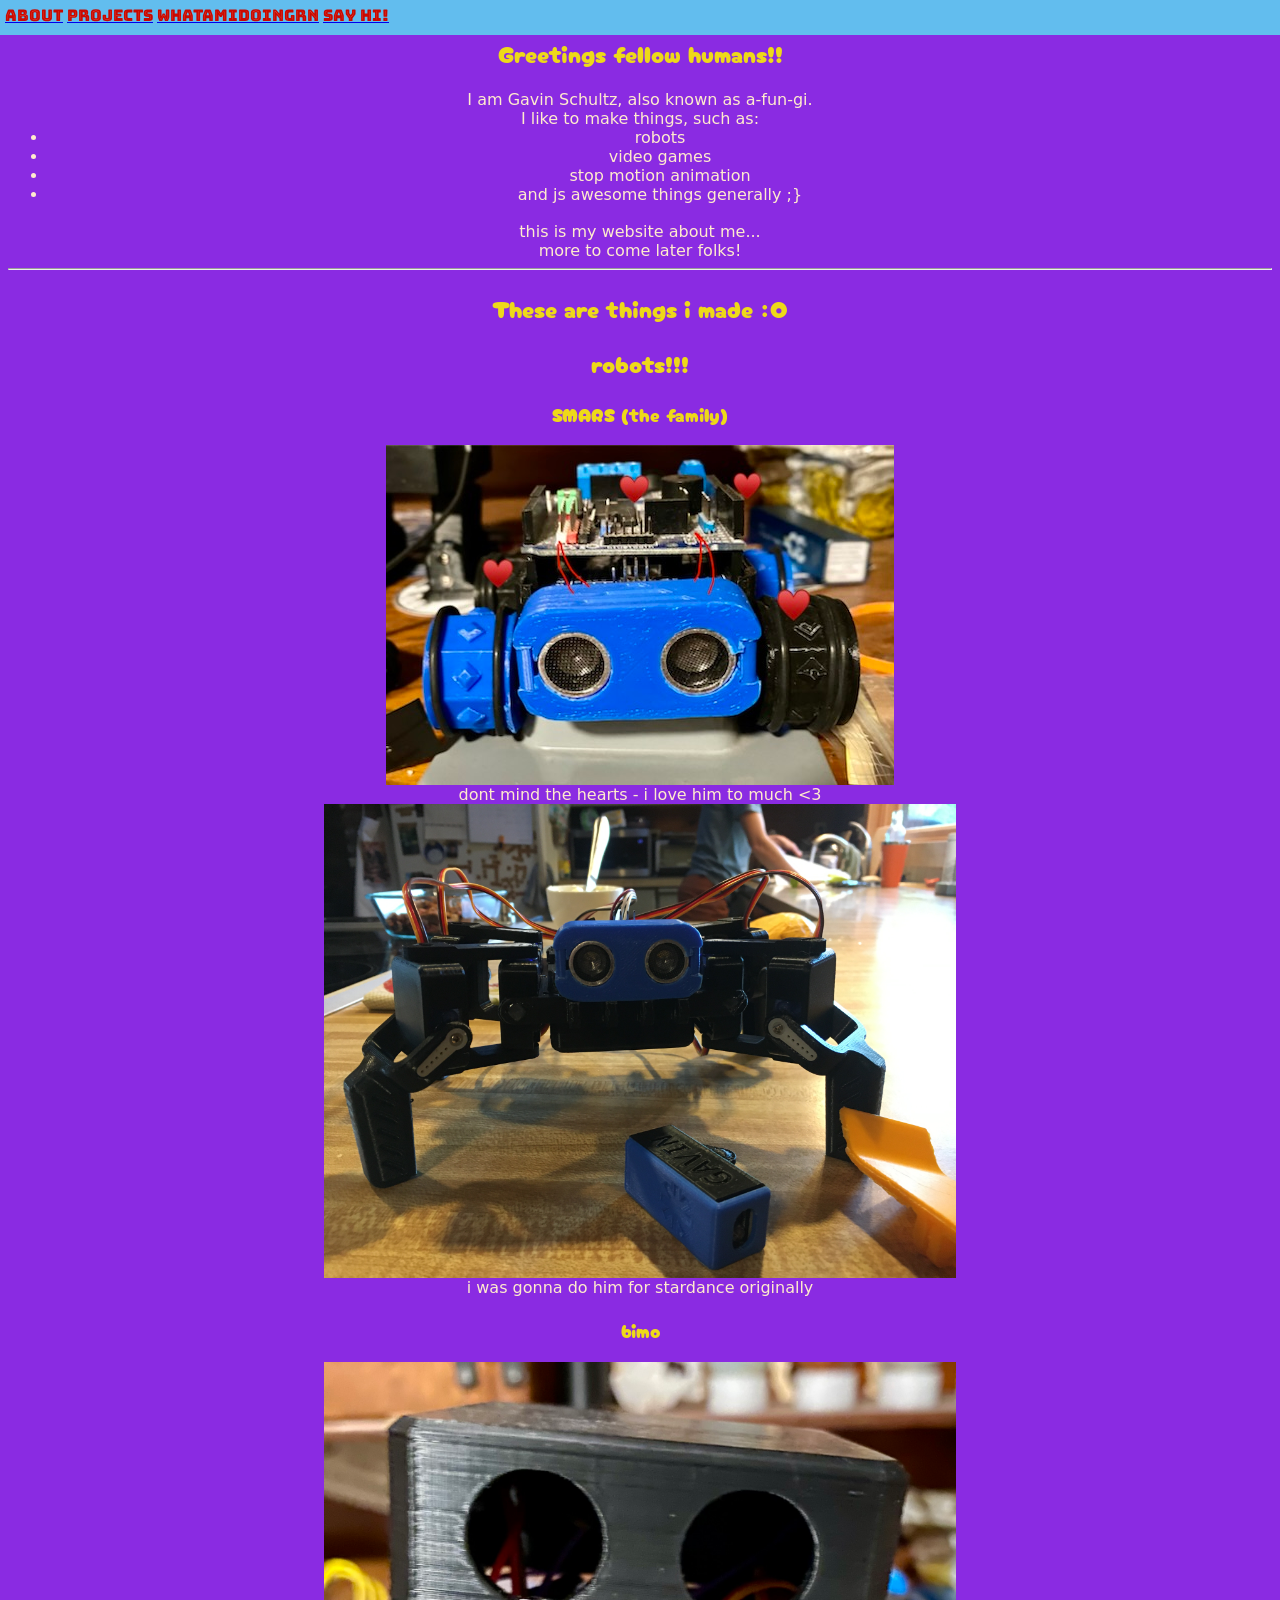
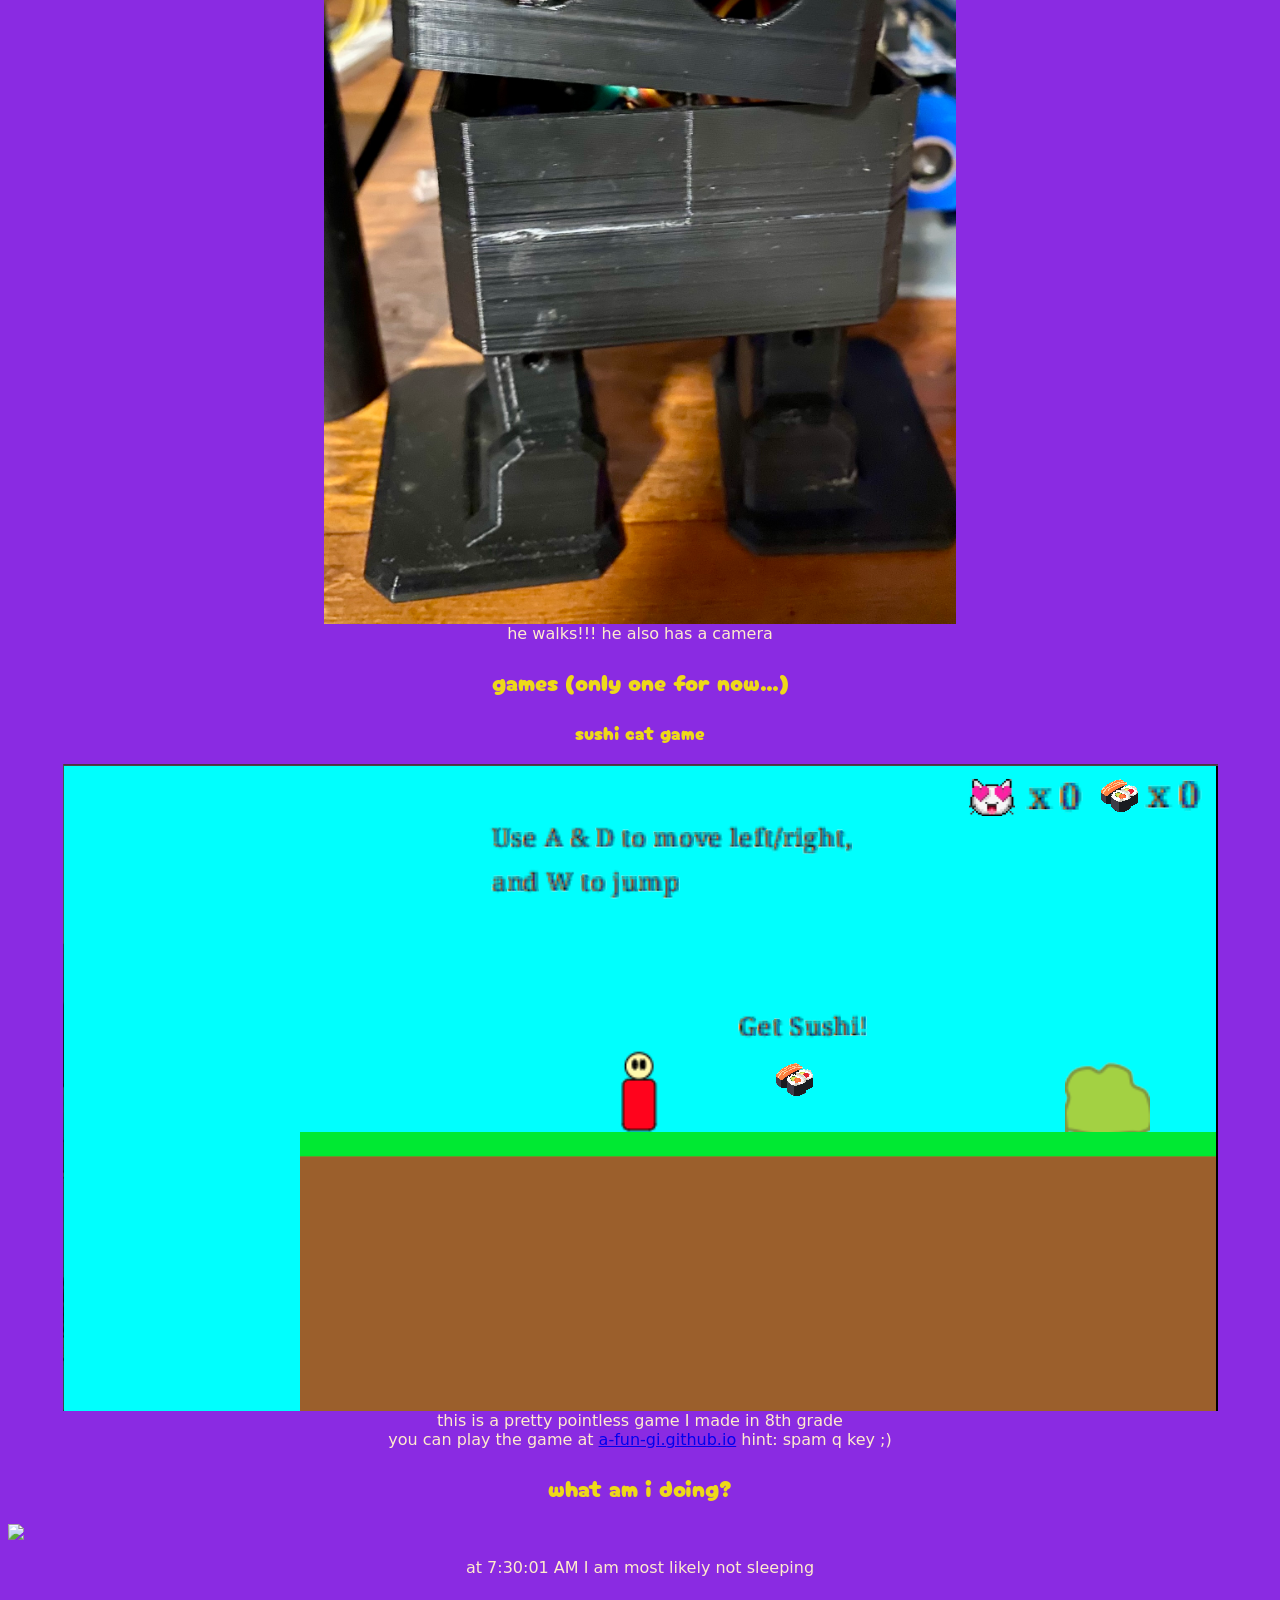
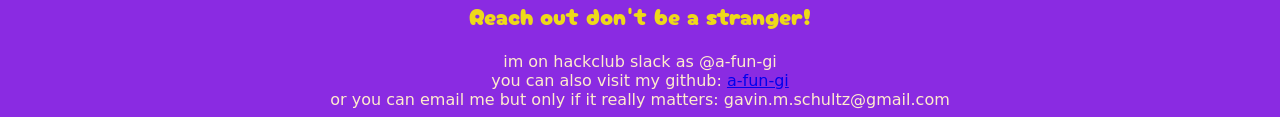
==== index.html @ 2e21fcf9 "remove sushi cat game" ====
<!DOCTYPE html><html>
<head>
    <title>Hello There!</title>
    <link rel="stylesheet" href="style.css">
    <link rel="preconnect" href="https://fonts.googleapis.com">
    <link rel="preconnect" href="https://fonts.gstatic.com" crossorigin>
    <link href="https://fonts.googleapis.com/css2?family=Bungee+Tint&family=Cherry+Bomb+One&display=swap" rel="stylesheet"> 
    <link rel="icon" type="image/png" sizes="32x32" href="assets/icon.png">
</head>
<body>
    <header id="header">
        <nav id="header-text">
            <a href="#main">about</a>
            <a href="#projects">projects</a>
            <a href="#track">whatamidoingrn</a>
            <a href="#contact">say hi!</a>
        </nav>
    </header>
    <section id="main">
        <h1 class="title">Greetings fellow humans!!</h1>
        <div >
            <p>I am Gavin Schultz, also known as a-fun-gi.<br>
                I like to make things, such as: <br>
                <ul>
                    <li>robots</li>
                    <li>video games</li>
                    <li>stop motion animation</li>
                    <li>and js awesome things generally ;}</li>
                </ul>
            </p><br>
            <p>this is my website about me... <br>
                more to come later folks!
            </p>
            <hr>
        </div>
    </section>
    <section id="projects">
        <div class="title">
            <h1>These are things i made :O</h1>
            <h2>robots!!!</h2>
            <h3>SMARS (the family)</h3>
        </div>
        <div class="content">
            <img src="assets/smars.JPEG" alt="baby smars :]" style="max-width: 100%;">
            <p>dont mind the hearts - i love him to much <3</p>
            <img src="assets/smquad.JPG" alt="big smars" style="max-width: 50%;">
            <p>i was gonna do him for stardance originally</p>
        </div>
        <h3 class="title">bimo</h3>
        <img src="assets/otto.JPEG" alt="bimo" style="max-width: 50%;">
        <p >he walks!!! he also has a camera</p>
        <h2>games (only one for now...)</h2>
        <h3>sushi cat game</h3>
        <img src="assets/cat gmae.png"></img>
        <p>this is a pretty pointless game I made in 8th grade <br> you can play the game at <a href="https://a-fun-gi.github.io/sushi-cat-game">a-fun-gi.github.io</a> hint: spam q key ;)</p>
    </section>
    <section id="track">
        <h1 class="title">what am i doing?</h1>
        <img  src="https://github-readme-stats.hackclub.dev/api/wakatime?username=51400&api_domain=hackatime.hackclub.com&theme=darcula&custom_title=Hackatime+Stats&layout=compact&cache_seconds=0&langs_count=8
"></img>
        <br>
        <p id="timestamp"></p>
        <script src="main.js"></script>
    </section>
    <section id="contact">
        <h1>Reach out don't be a stranger!</h1>
        <p>im on hackclub slack as @a-fun-gi<br>you can also visit my github: <a href="https://github.com/a-fun-gi">a-fun-gi</a><br>or you can email me but only if it really matters: gavin.m.schultz@gmail.com</p>
    </section>
</body>
</html>
---- style.css ----
body {
    background-color: blueviolet;
}

.title,h1,h2,h3 {
    text-align: center;
    color: rgb(238, 217, 25);
    font-family: "Cherry Bomb One", system-ui;
    font-weight: 400;
    font-style: normal;
}

.content,p,img,ul {
    text-align: center;
    color:blanchedalmond;
    display: block;
    margin: 0 auto;
    max-width: 100%;
    height: auto;
    font-family:system-ui, -apple-system, BlinkMacSystemFont, 'Segoe UI', Roboto, Oxygen, Ubuntu, Cantarell, 'Open Sans', 'Helvetica Neue', sans-serif;
}

#header {
    background-color:rgba(84, 243, 243, 0.733);
    width: 100%;
    height: 35px;
    position: fixed;
    top: 0;
    left: 0;
}

#header-text {
    margin-left: 5px;
    margin-top: 5px;
    font-family: "Bungee Tint", sans-serif;
    font-weight: 400;
    font-style: normal;
}

#main {
    margin-top: 35px;
}
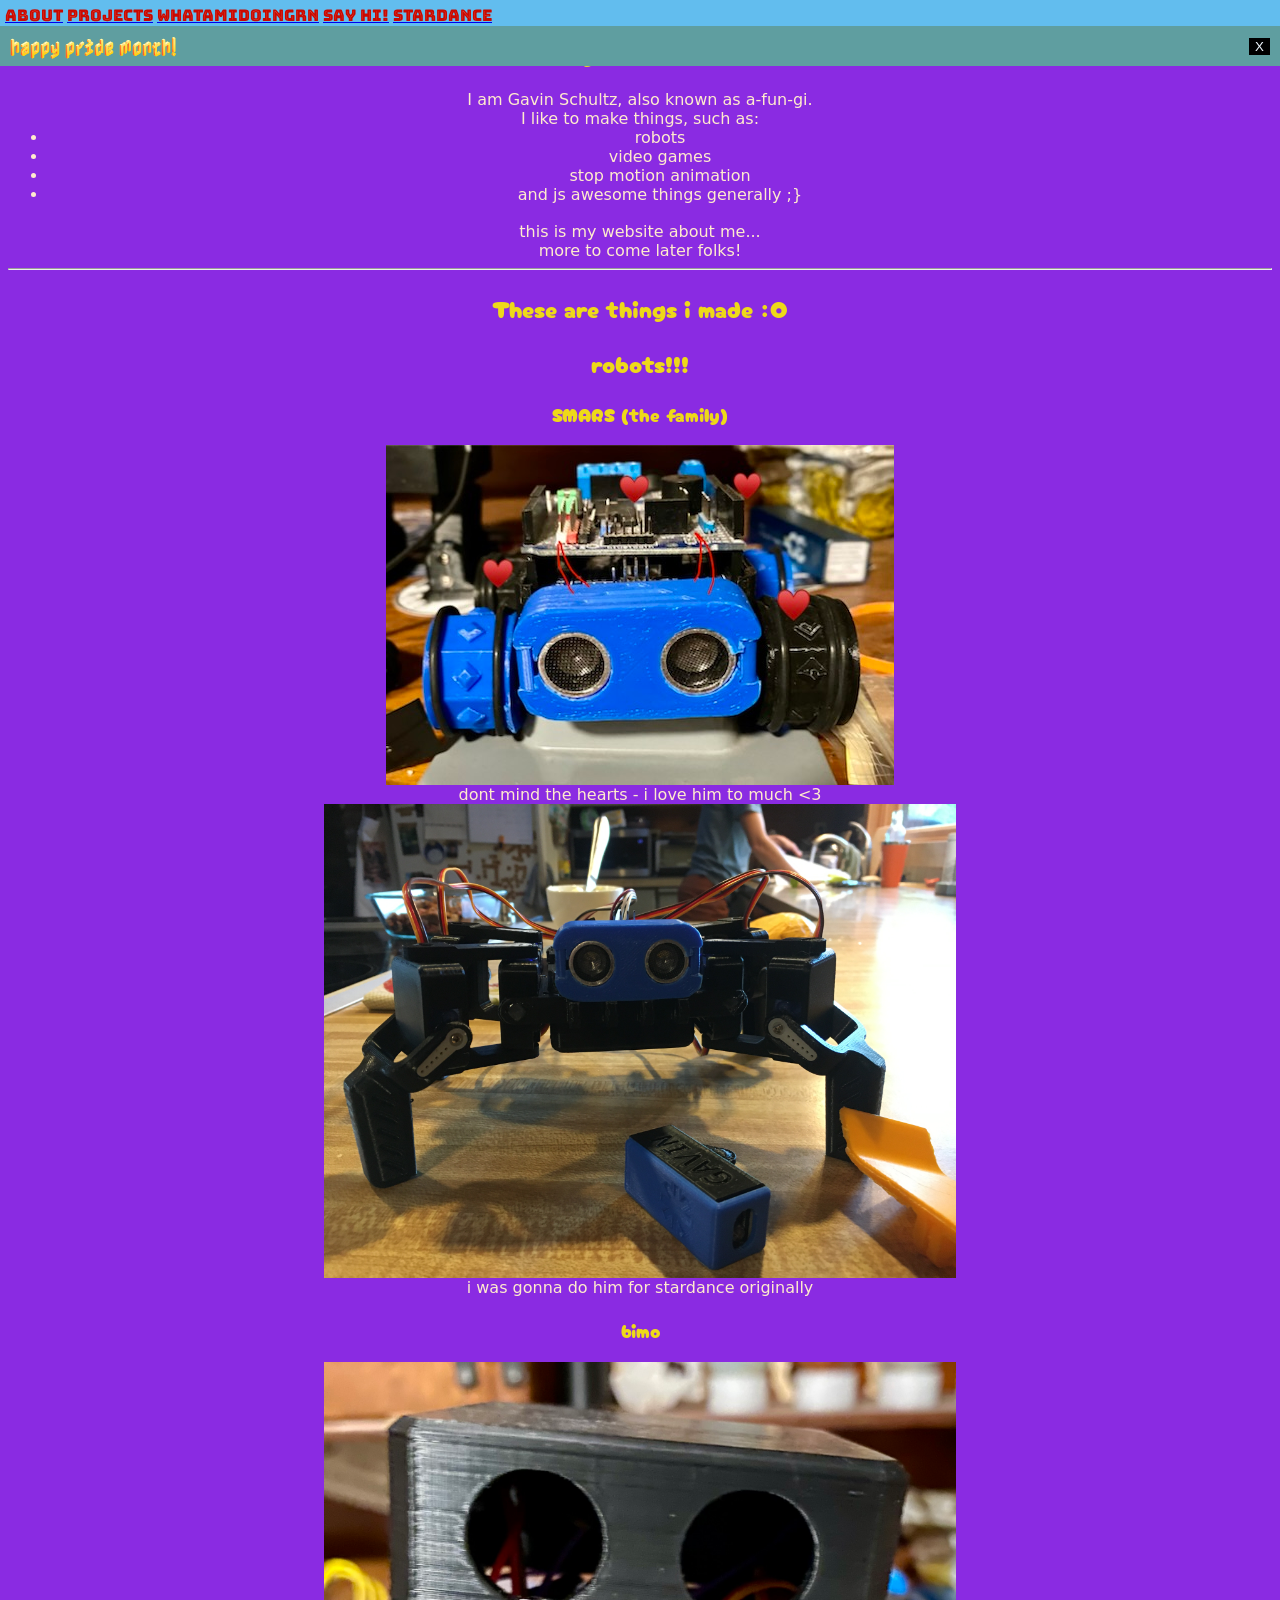
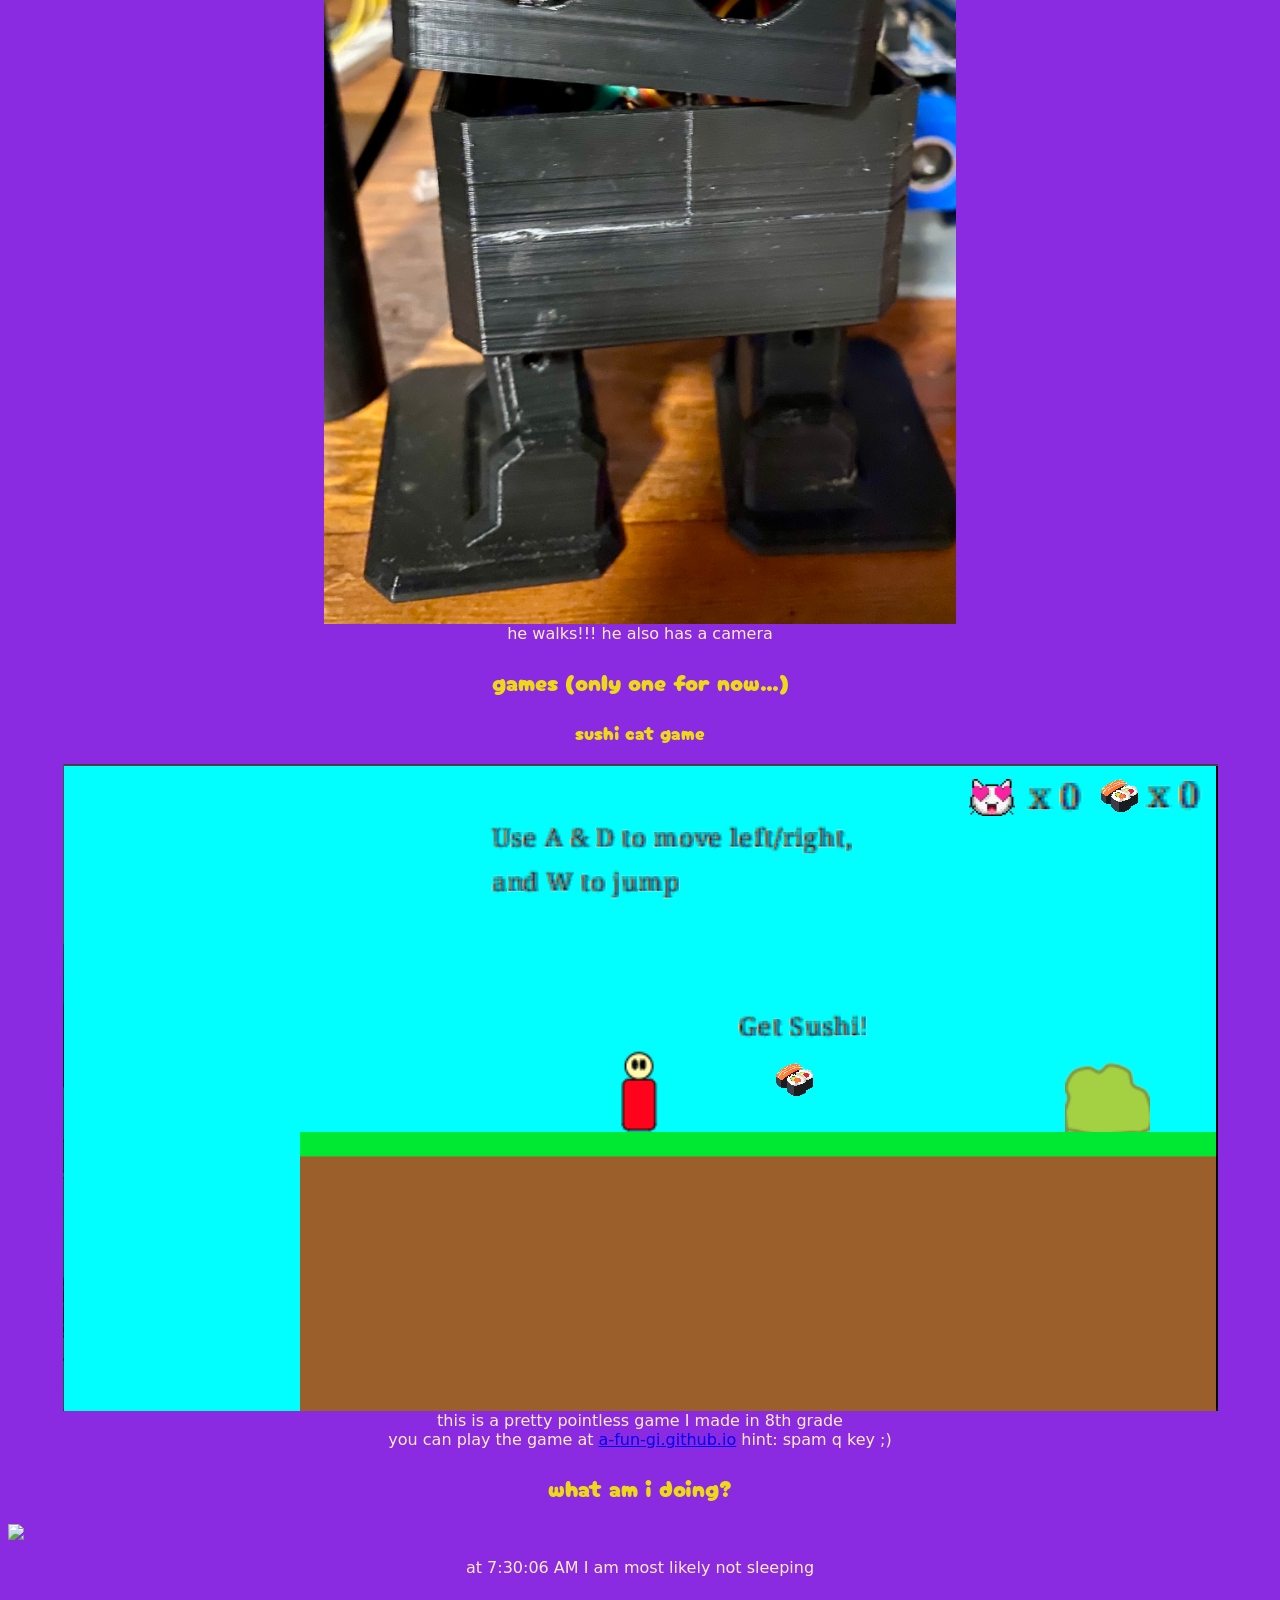
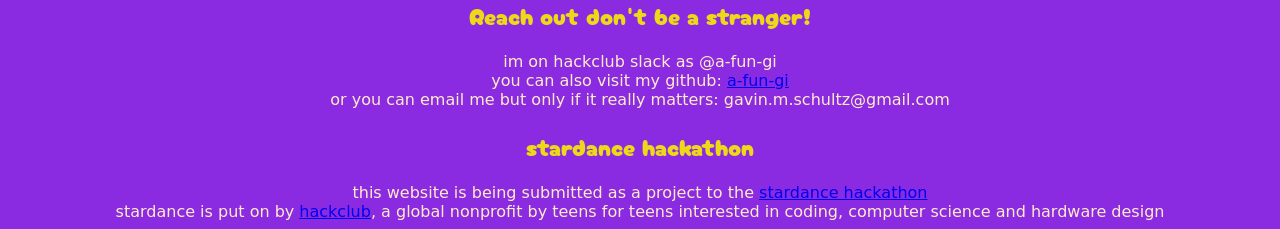
==== commit 07f0f0f7: "add stardance section and notification banner to index.html; update README.md and style.css" ====
--- a/index.html
+++ b/index.html
@@ -4,7 +4,7 @@
     <link rel="stylesheet" href="style.css">
     <link rel="preconnect" href="https://fonts.googleapis.com">
     <link rel="preconnect" href="https://fonts.gstatic.com" crossorigin>
-    <link href="https://fonts.googleapis.com/css2?family=Bungee+Tint&family=Cherry+Bomb+One&display=swap" rel="stylesheet"> 
+    <link href="https://fonts.googleapis.com/css2?family=Bungee+Tint&family=Cherry+Bomb+One&family=Nabla&display=swap" rel="stylesheet">
     <link rel="icon" type="image/png" sizes="32x32" href="assets/icon.png">
 </head>
 <body>
@@ -14,7 +14,17 @@
             <a href="#projects">projects</a>
             <a href="#track">whatamidoingrn</a>
             <a href="#contact">say hi!</a>
+            <a href="#stardance">stardance</a>
         </nav>
+        <div id="notification">
+            <p id="notification-text">happy pride month!</p>
+            <button id="close-btn" onclick="hideNotification()">X</button>
+            <script>
+                function hideNotification() {
+                    document.getElementById('notification').style.display = 'none';
+                }
+            </script>
+        </div>
     </header>
     <section id="main">
         <h1 class="title">Greetings fellow humans!!</h1>
@@ -66,5 +76,10 @@
         <h1>Reach out don't be a stranger!</h1>
         <p>im on hackclub slack as @a-fun-gi<br>you can also visit my github: <a href="https://github.com/a-fun-gi">a-fun-gi</a><br>or you can email me but only if it really matters: gavin.m.schultz@gmail.com</p>
     </section>
+    <section id="stardance">
+        <h1>stardance hackathon</h1>
+        <p>this website is being submitted as a project to the <a href="https://stardance.hackclub.com">stardance hackathon</a></p>
+        <p>stardance is put on by <a href="https://hackclub.com">hackclub</a>, a global nonprofit by teens for teens interested in coding, computer science and hardware design</p>
+    </section>
 </body>
 </html>
--- a/style.css
+++ b/style.css
@@ -39,4 +39,35 @@
 
 #main {
     margin-top: 35px;
+}
+
+#notification {
+    background-color: cadetblue;
+    width: 100%;
+    height: 40px;
+    padding: 0 10px;
+    display: flex;
+    align-items: center;
+    justify-content: space-between;
+    box-sizing: border-box;
+}
+
+#notification-text {
+    margin: 0;
+    font-family: "Nabla", system-ui;
+    font-size: larger;
+    font-optical-sizing: auto;
+    font-weight: 400;
+    font-style: normal;
+    font-variation-settings:
+        "EDPT" 100,
+        "EHLT" 12;
+}
+
+#close-btn {
+    background-color: black;
+    color: aliceblue;
+    border: none;
+    cursor: pointer;
+    margin-left: auto;
 }
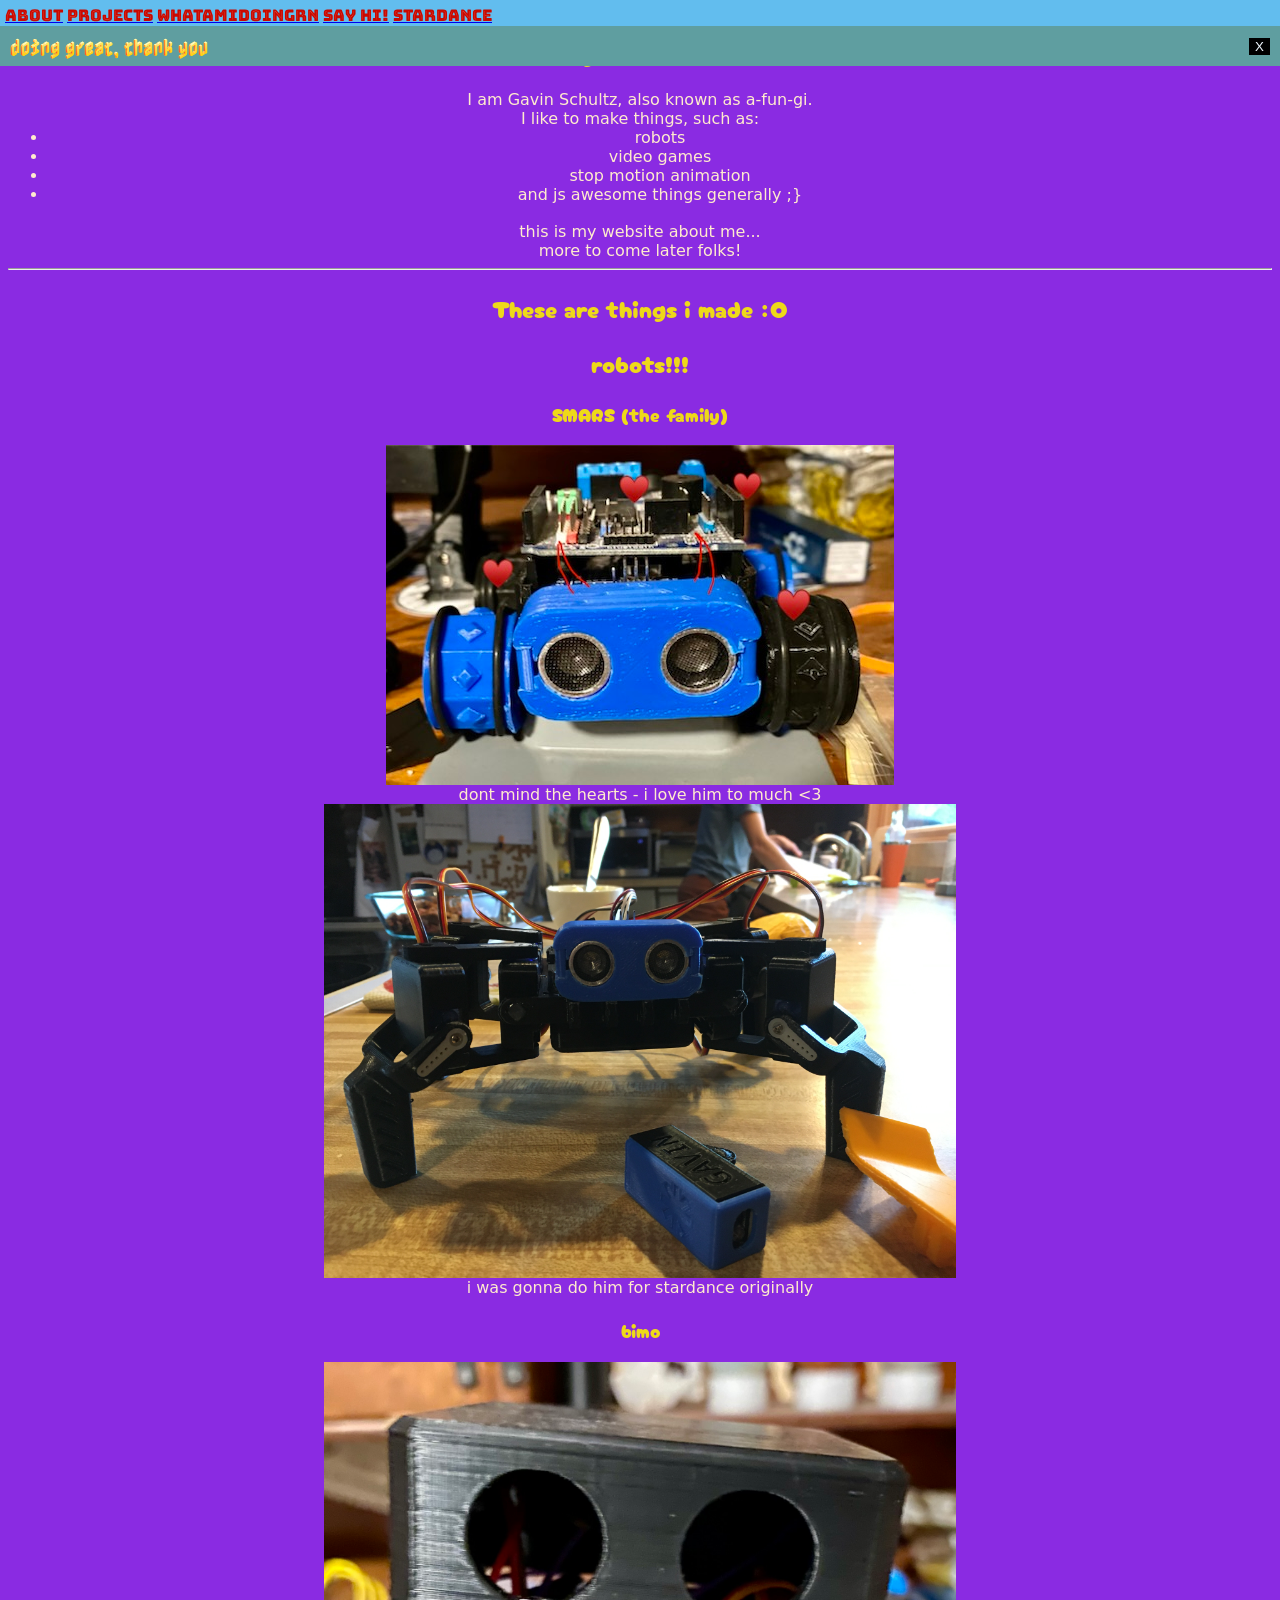
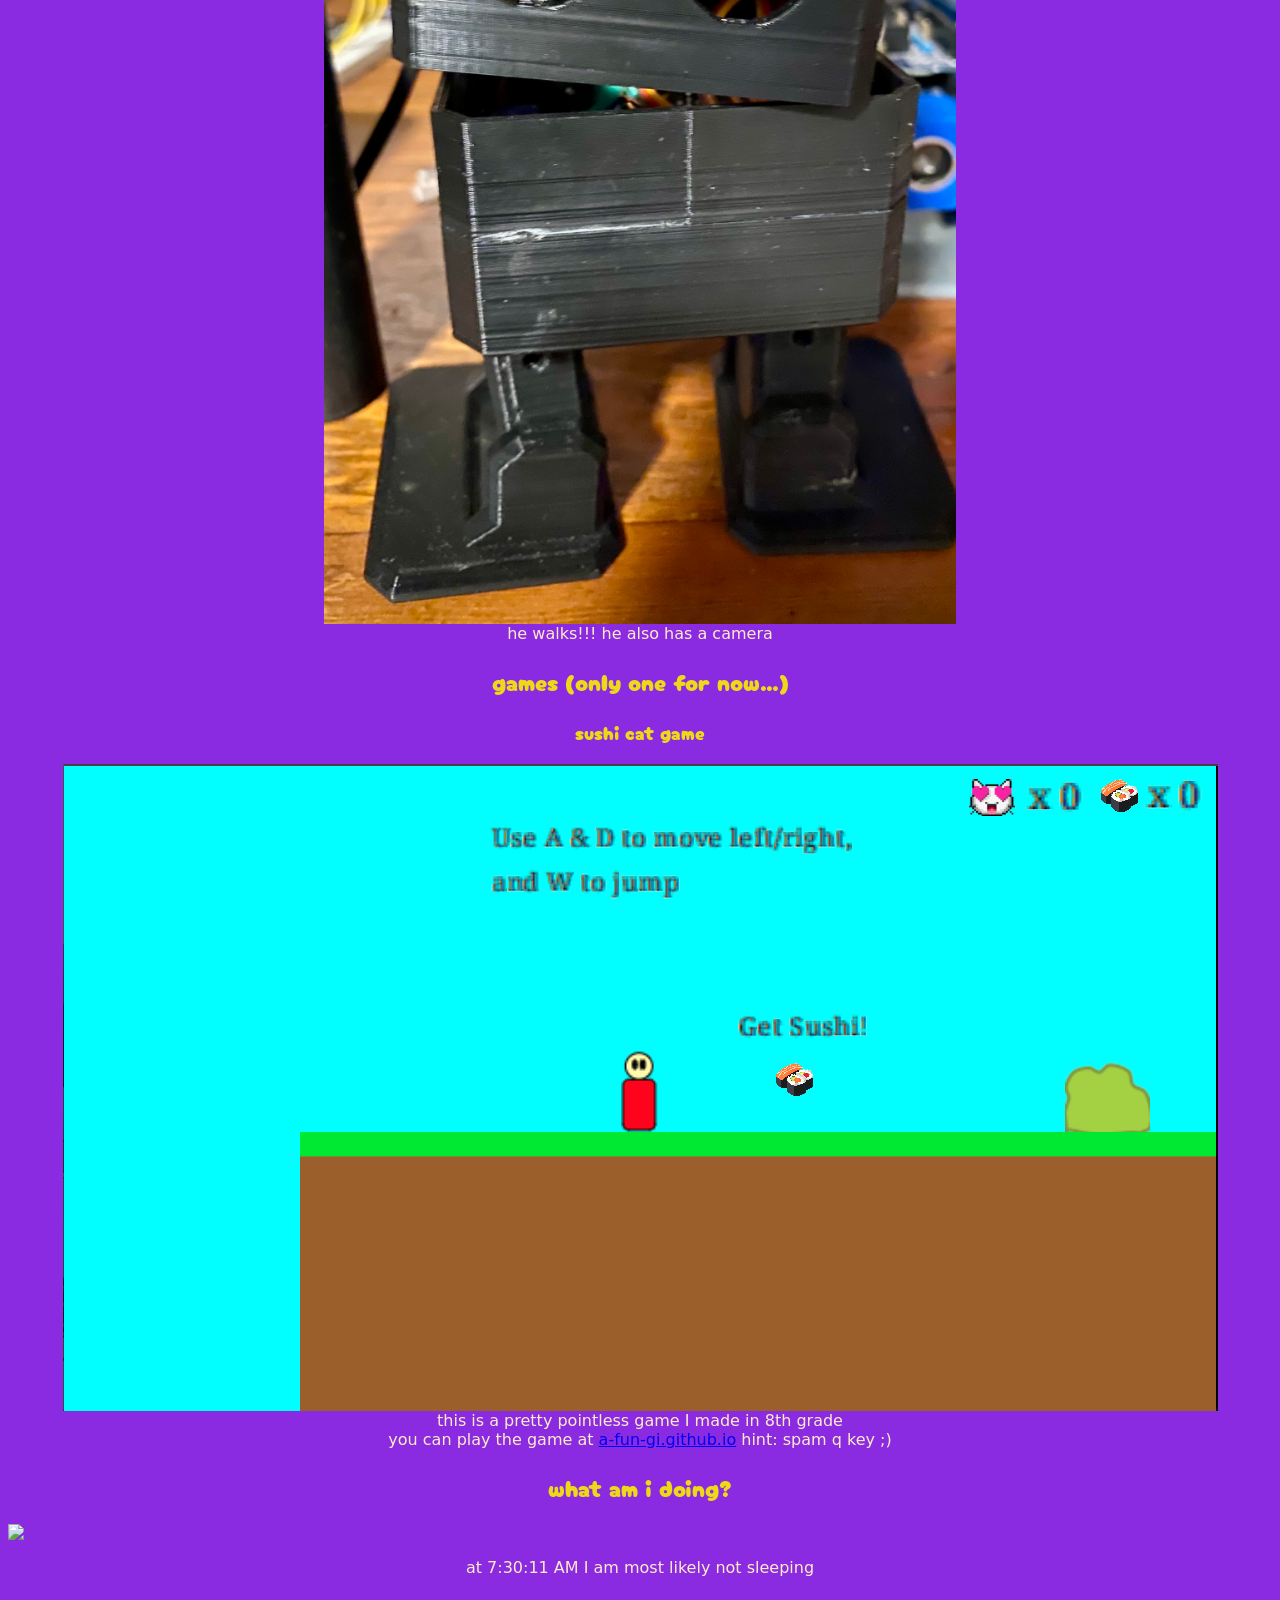
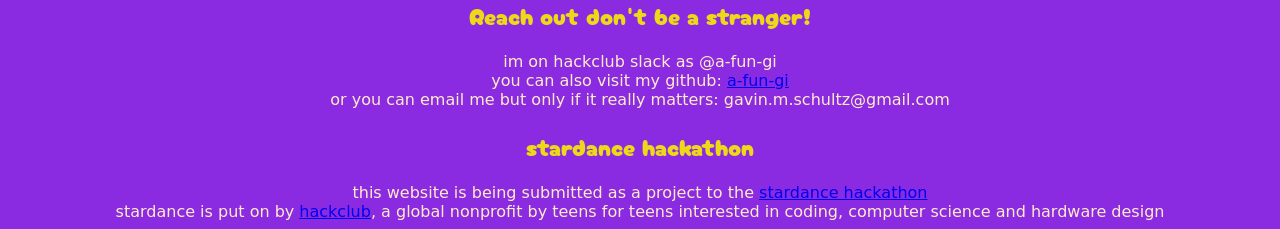
==== commit b50da9fd: "change notification" ====
--- a/index.html
+++ b/index.html
@@ -17,7 +17,7 @@
             <a href="#stardance">stardance</a>
         </nav>
         <div id="notification">
-            <p id="notification-text">happy pride month!</p>
+            <p id="notification-text">doing great, thank you</p>
             <button id="close-btn" onclick="hideNotification()">X</button>
             <script>
                 function hideNotification() {
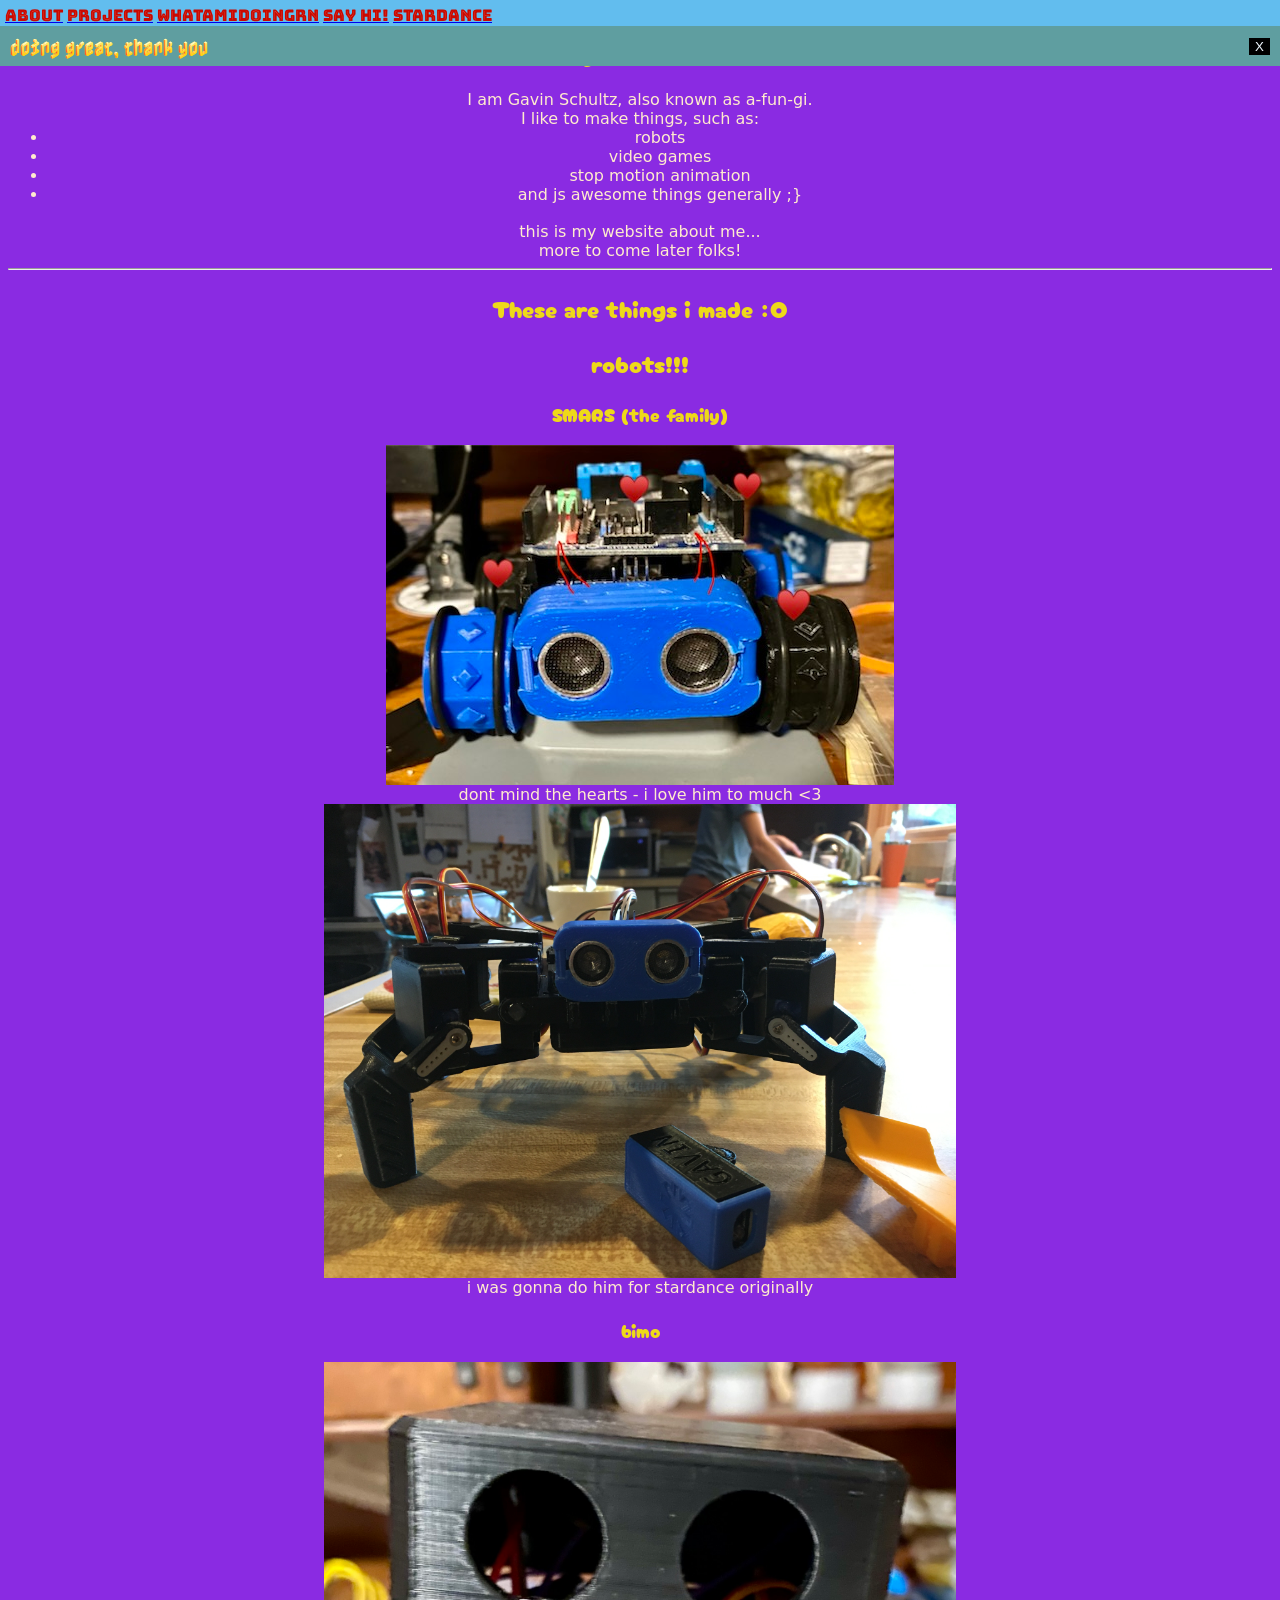
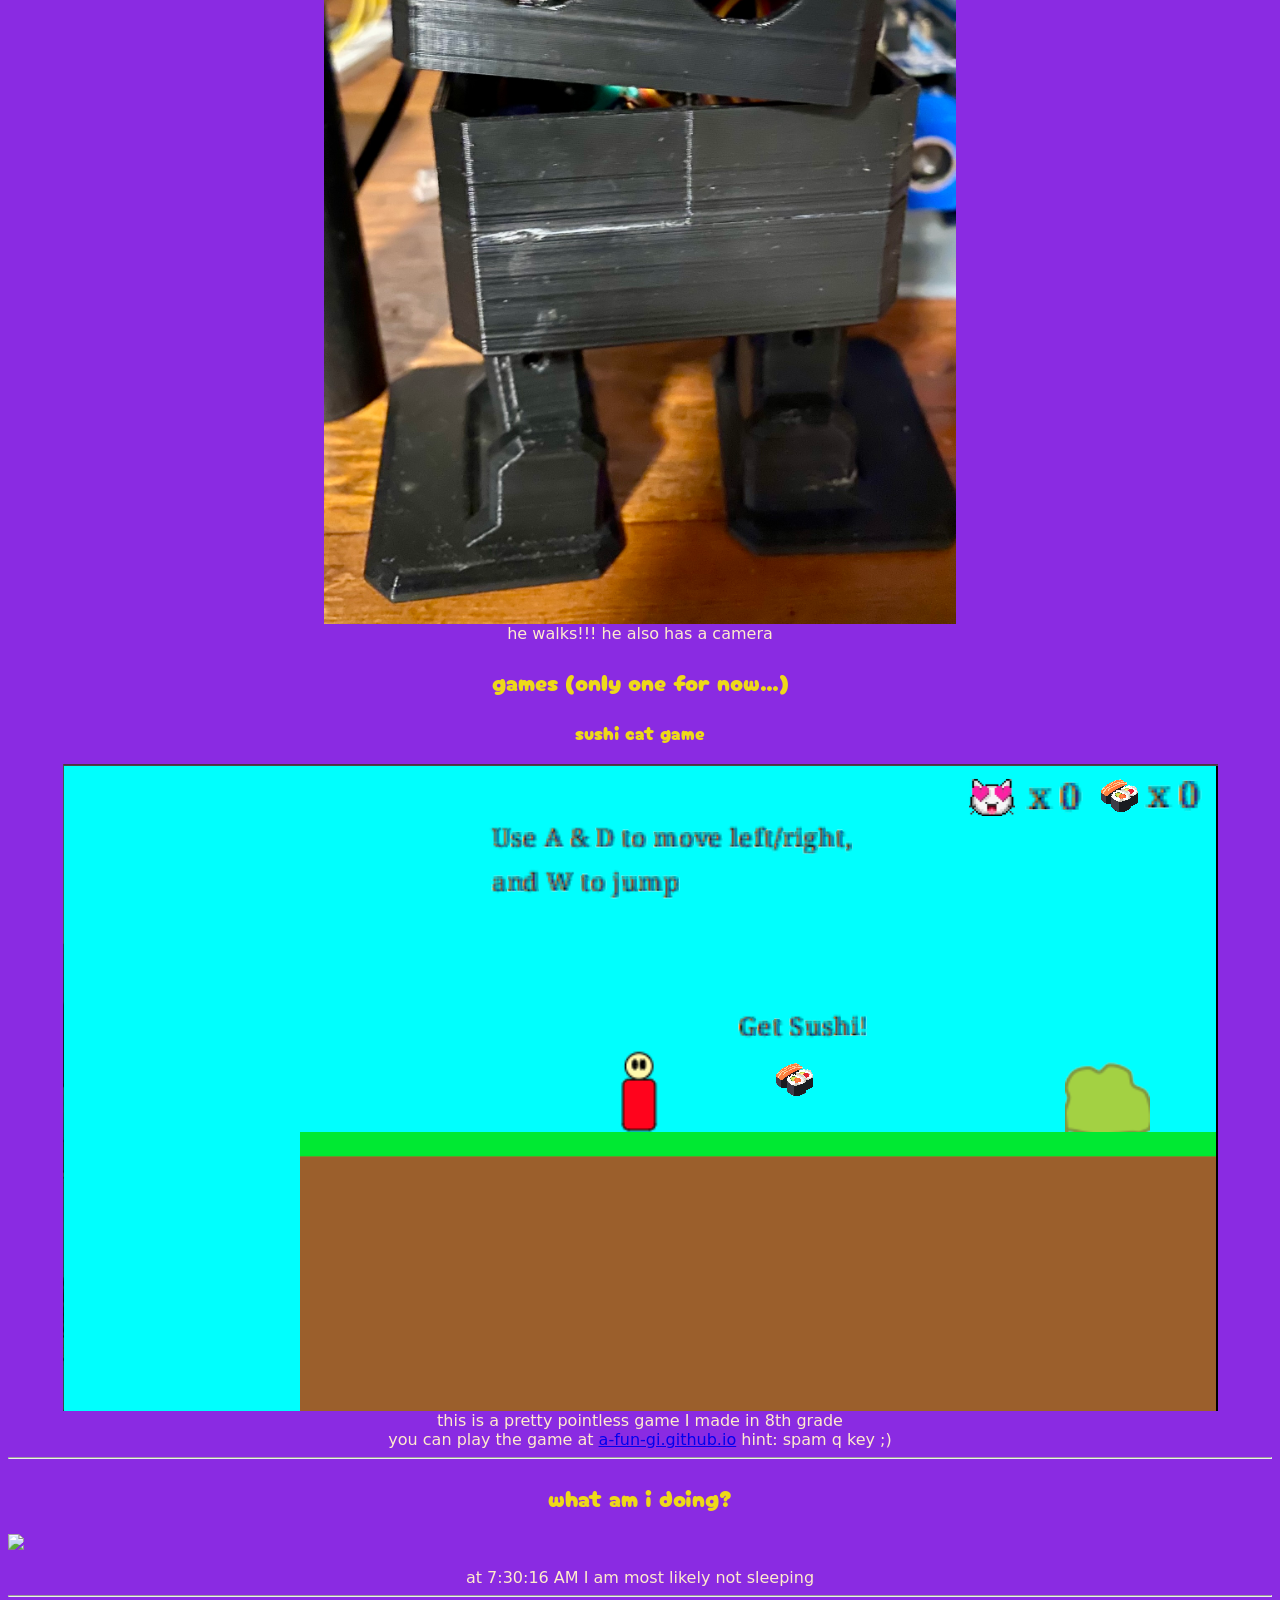
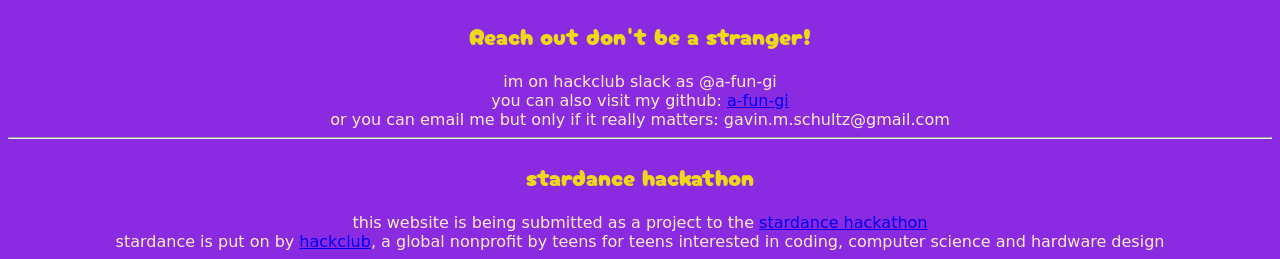
==== commit 7826ff25: "add lines" ====
--- a/index.html
+++ b/index.html
@@ -63,6 +63,7 @@
         <h3>sushi cat game</h3>
         <img src="assets/cat gmae.png"></img>
         <p>this is a pretty pointless game I made in 8th grade <br> you can play the game at <a href="https://a-fun-gi.github.io/sushi-cat-game">a-fun-gi.github.io</a> hint: spam q key ;)</p>
+        <hr>
     </section>
     <section id="track">
         <h1 class="title">what am i doing?</h1>
@@ -71,10 +72,12 @@
         <br>
         <p id="timestamp"></p>
         <script src="main.js"></script>
+        <hr>
     </section>
     <section id="contact">
         <h1>Reach out don't be a stranger!</h1>
         <p>im on hackclub slack as @a-fun-gi<br>you can also visit my github: <a href="https://github.com/a-fun-gi">a-fun-gi</a><br>or you can email me but only if it really matters: gavin.m.schultz@gmail.com</p>
+        <hr>
     </section>
     <section id="stardance">
         <h1>stardance hackathon</h1>
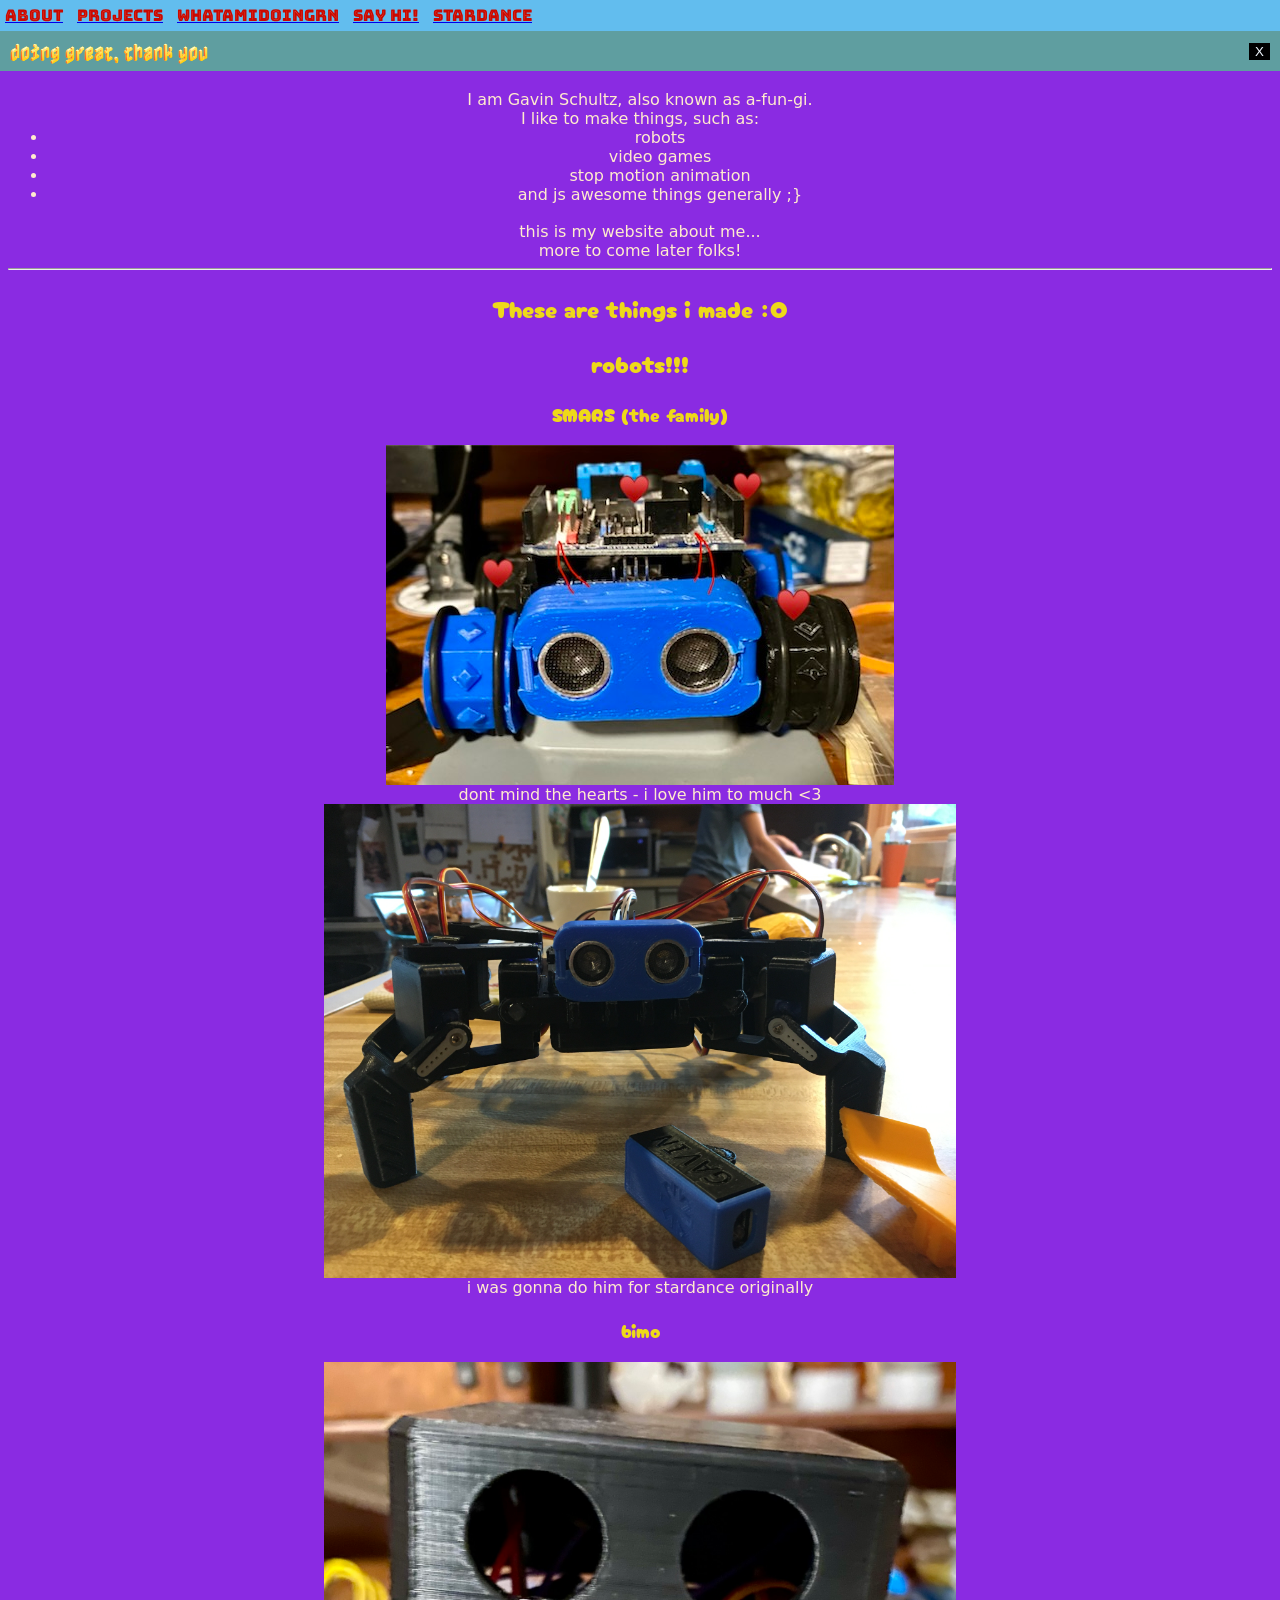
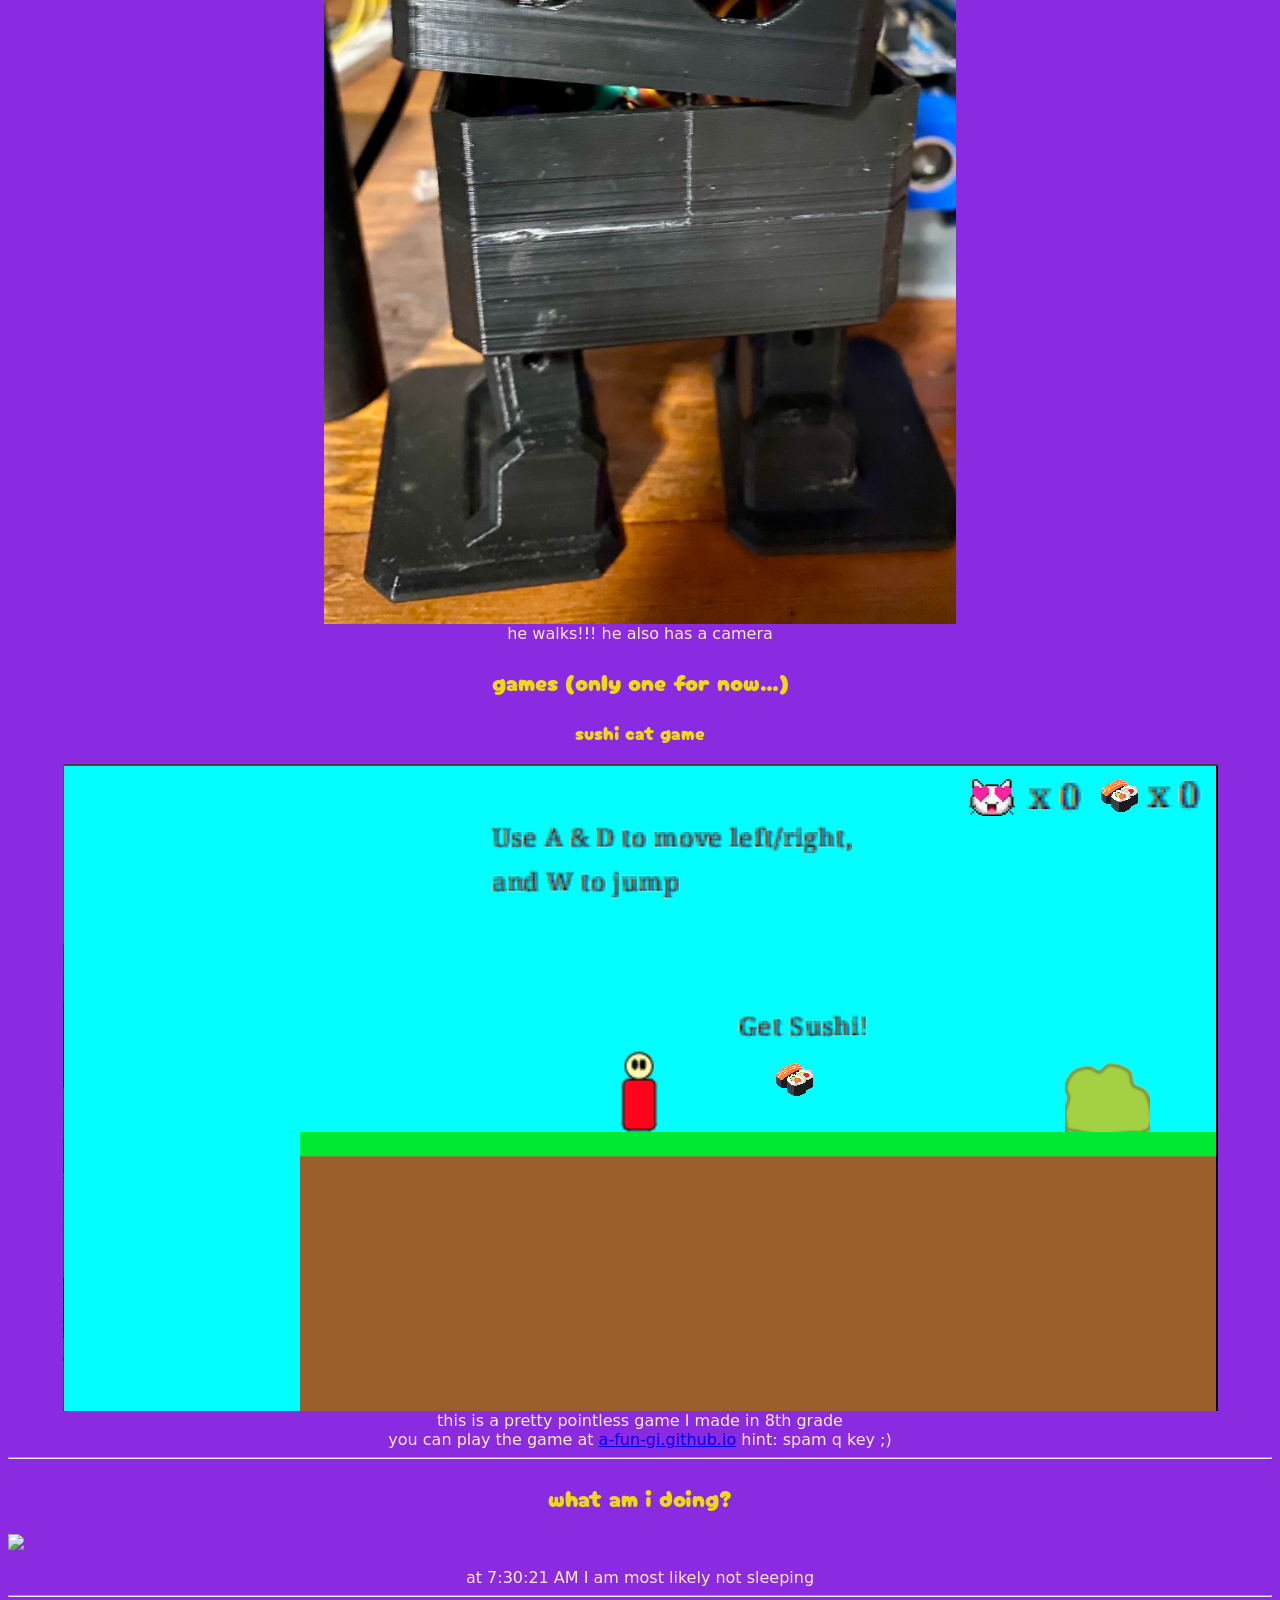
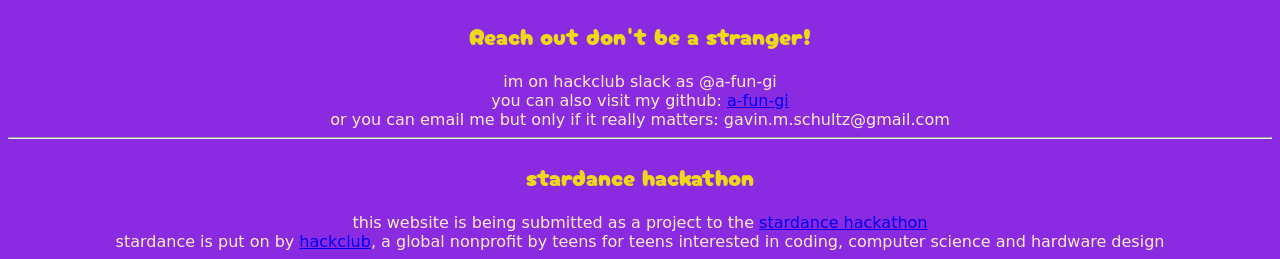
==== commit 1ae45ef8: "add margins" ====
--- a/index.html
+++ b/index.html
@@ -10,10 +10,10 @@
 <body>
     <header id="header">
         <nav id="header-text">
-            <a href="#main">about</a>
-            <a href="#projects">projects</a>
-            <a href="#track">whatamidoingrn</a>
-            <a href="#contact">say hi!</a>
+            <a href="#main" style="margin-right:10px;">about</a>
+            <a href="#projects" style="margin-right:10px;">projects</a>
+            <a href="#track" style="margin-right:10px;">whatamidoingrn</a>
+            <a href="#contact" style="margin-right:10px;">say hi!</a>
             <a href="#stardance">stardance</a>
         </nav>
         <div id="notification">
--- a/style.css
+++ b/style.css
@@ -42,6 +42,7 @@
 }
 
 #notification {
+    margin-top:5px;
     background-color: cadetblue;
     width: 100%;
     height: 40px;
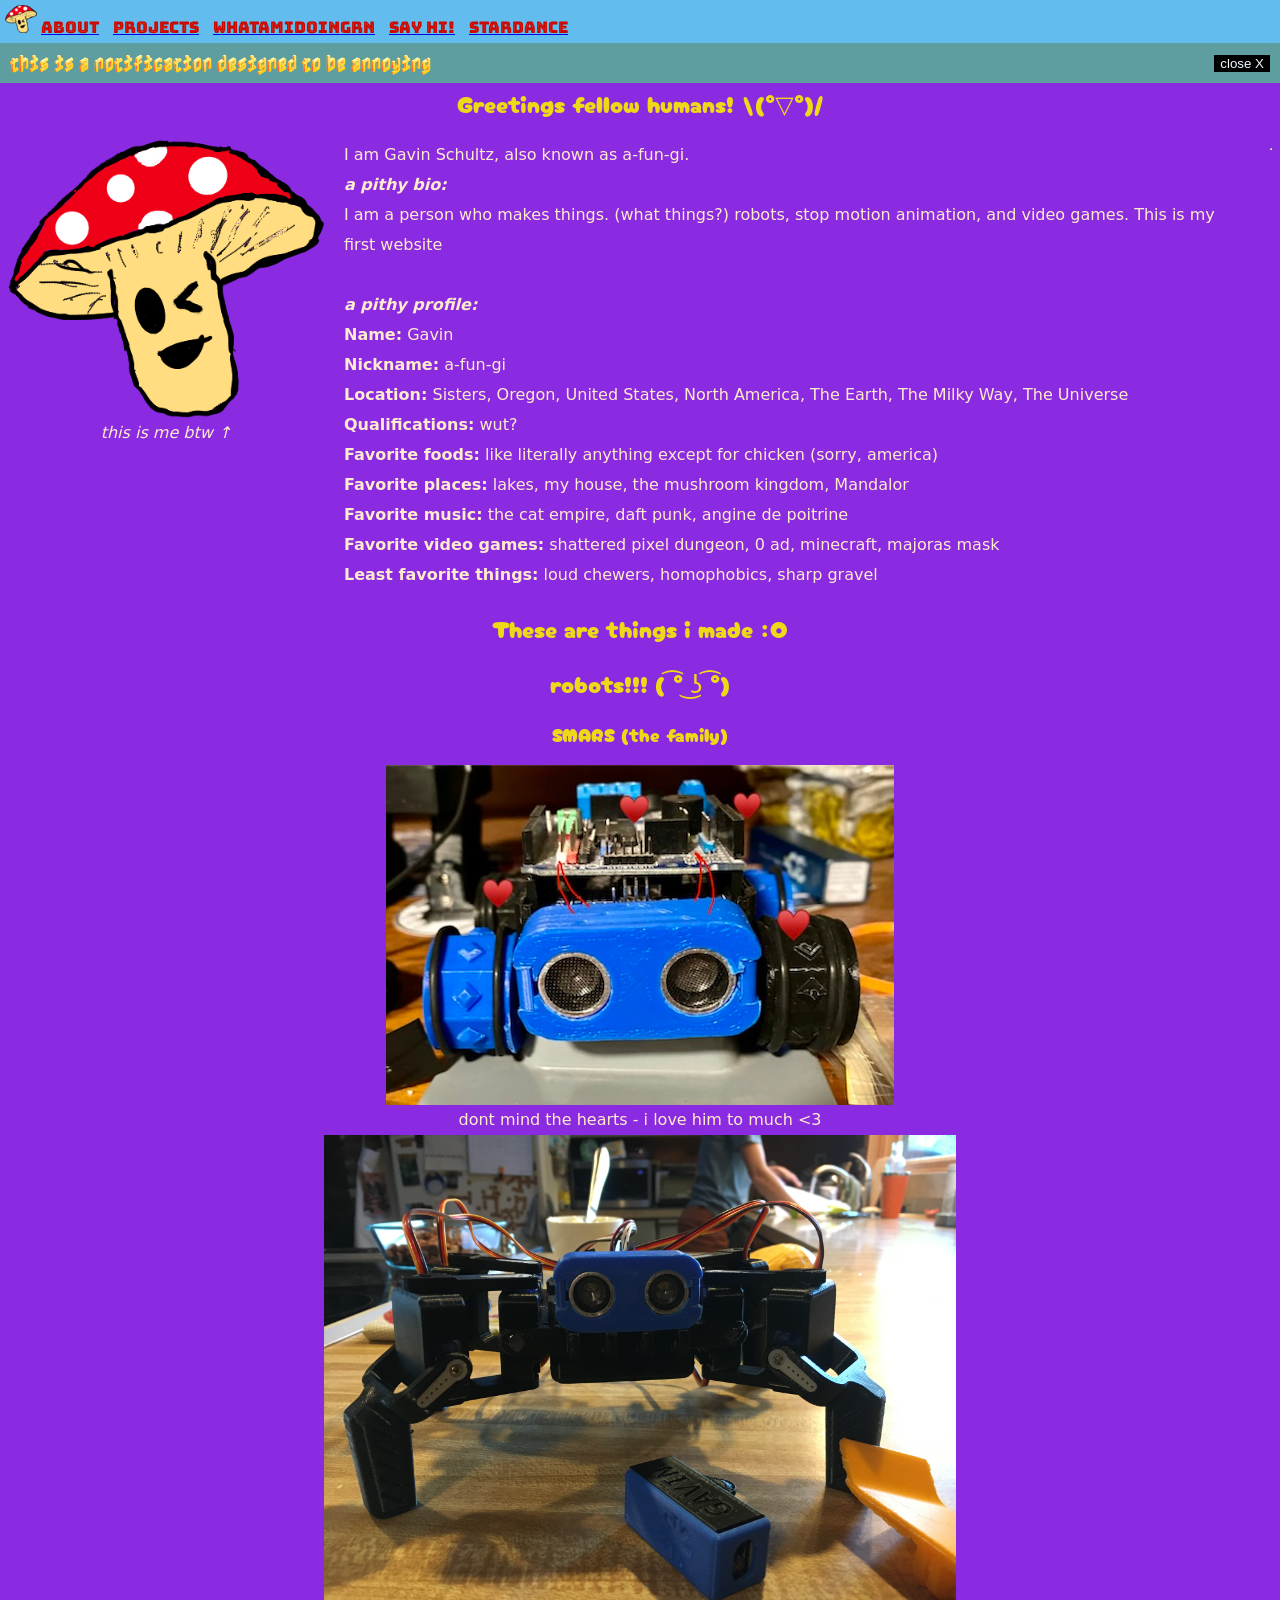
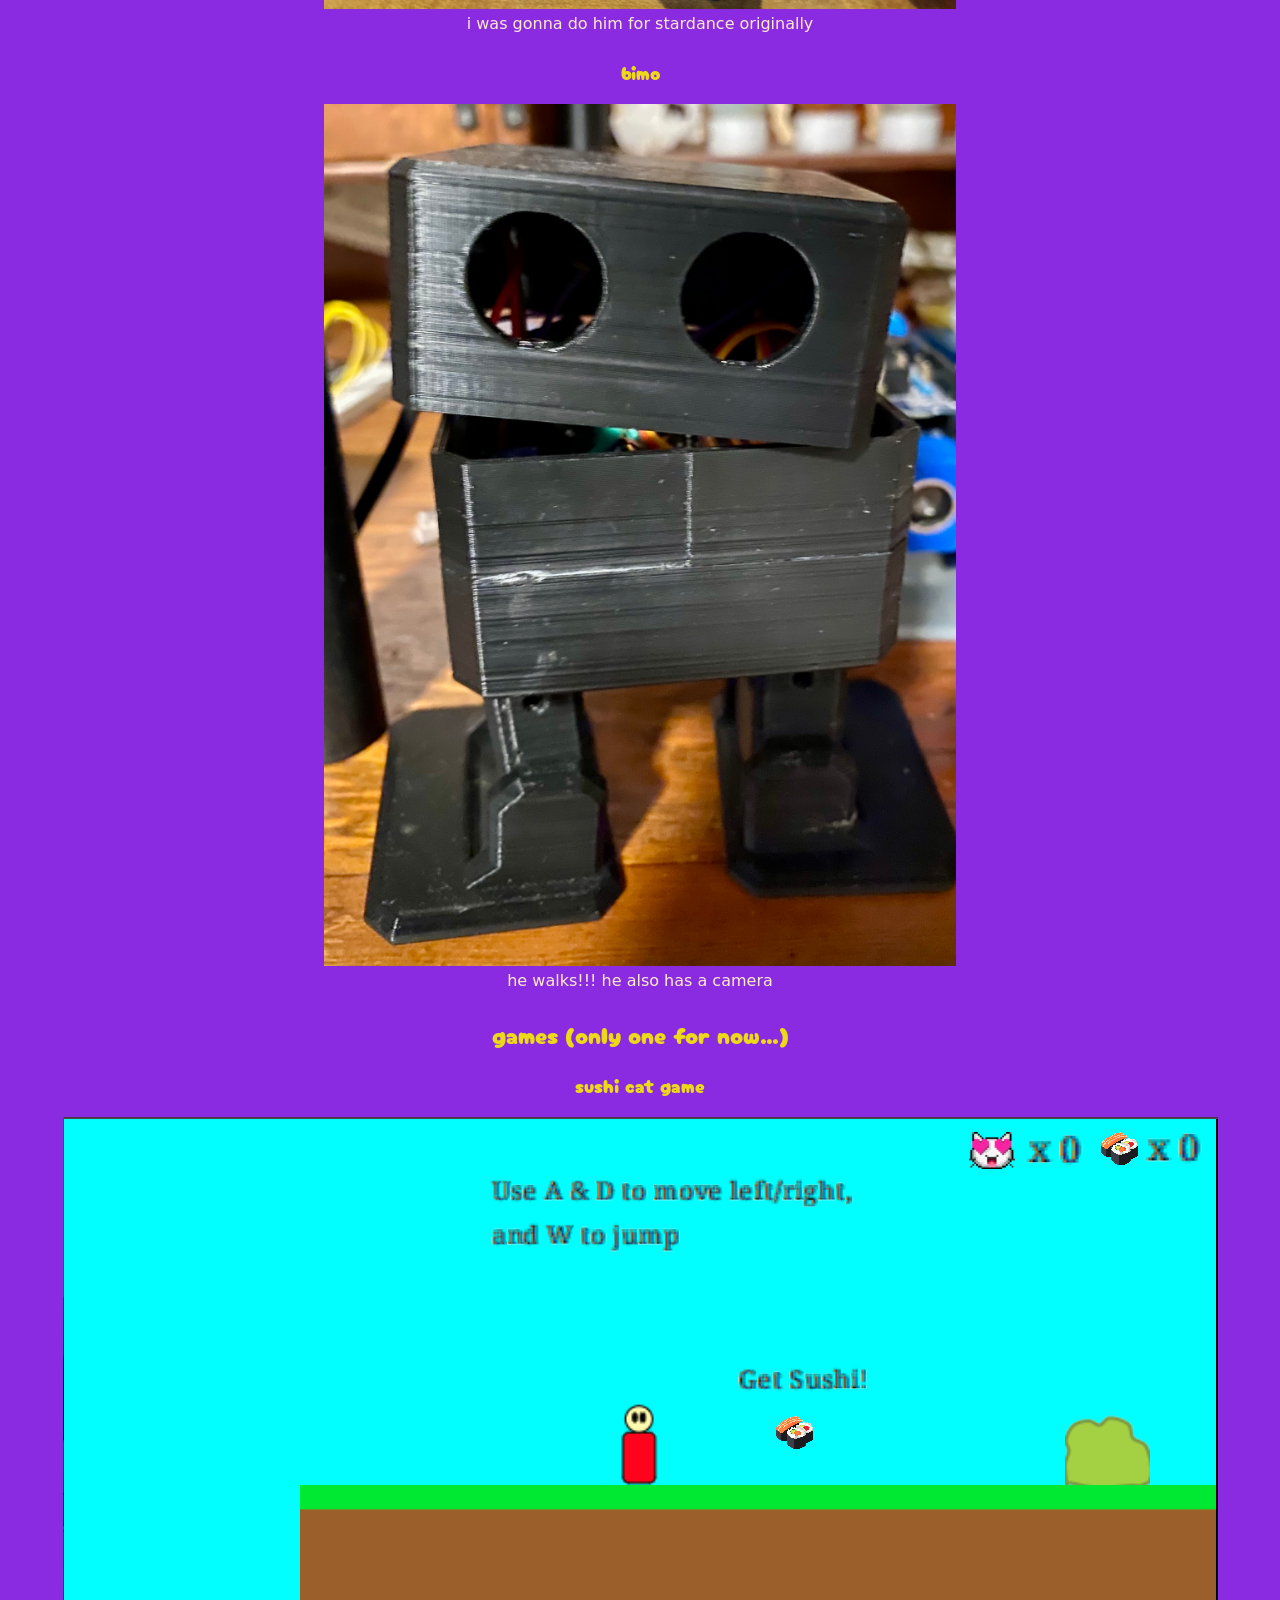
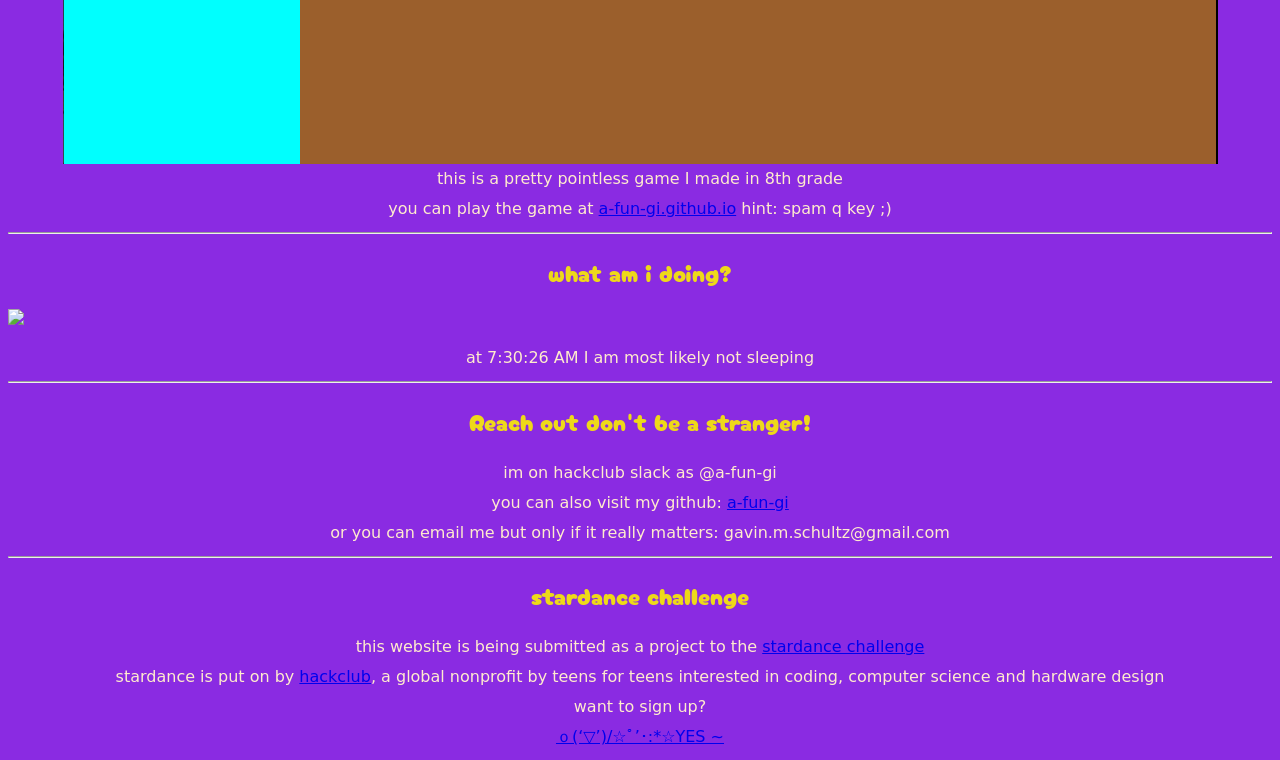
==== commit 101007b8: "Add favicon.ico to assets directory, add kaomojis, rewrite bio" ====
--- a/index.html
+++ b/index.html
@@ -1,15 +1,17 @@
-<!DOCTYPE html><html>
+<!DOCTYPE html>
+<html>
 <head>
-    <title>Hello There!</title>
+    <title>Hi! (≧▽≦)</title>
     <link rel="stylesheet" href="style.css">
     <link rel="preconnect" href="https://fonts.googleapis.com">
     <link rel="preconnect" href="https://fonts.gstatic.com" crossorigin>
     <link href="https://fonts.googleapis.com/css2?family=Bungee+Tint&family=Cherry+Bomb+One&family=Nabla&display=swap" rel="stylesheet">
-    <link rel="icon" type="image/png" sizes="32x32" href="assets/icon.png">
-</head>
+    <link rel="icon" type="image/x-icon" href="assets/favicon.ico">
+    <meta charset="UTF-8">
 <body>
-    <header id="header">
+    <header>
         <nav id="header-text">
+            <img src="assets/favicon.ico" type="image/x-icon" id="logo"></img>
             <a href="#main" style="margin-right:10px;">about</a>
             <a href="#projects" style="margin-right:10px;">projects</a>
             <a href="#track" style="margin-right:10px;">whatamidoingrn</a>
@@ -17,8 +19,8 @@
             <a href="#stardance">stardance</a>
         </nav>
         <div id="notification">
-            <p id="notification-text">doing great, thank you</p>
-            <button id="close-btn" onclick="hideNotification()">X</button>
+            <p id="notification-text">this is a notification designed to be annoying</p>
+            <button id="close-btn" onclick="hideNotification()">close X</button>
             <script>
                 function hideNotification() {
                     document.getElementById('notification').style.display = 'none';
@@ -27,19 +29,25 @@
         </div>
     </header>
     <section id="main">
-        <h1 class="title">Greetings fellow humans!!</h1>
-        <div >
+        <h1 class="title" id="greeting">Greetings fellow humans!! (°▽°)/</h1>
+        <div id="bio-row">
+            <div id="a-fun-gi">
+                <img src="assets/A-fun-gi - 2026-07-14 16.00.36.294.png" alt="shroom"></img>
+                <p style="text-align: center;"><em>this is me btw ↑</em></p>
+            </div>
             <p>I am Gavin Schultz, also known as a-fun-gi.<br>
-                I like to make things, such as: <br>
-                <ul>
-                    <li>robots</li>
-                    <li>video games</li>
-                    <li>stop motion animation</li>
-                    <li>and js awesome things generally ;}</li>
-                </ul>
-            </p><br>
-            <p>this is my website about me... <br>
-                more to come later folks!
+                <em><strong>a pithy bio:</strong></em><br>
+                I am a person who makes things. (what things?) robots, stop motion animation, and video games. This is my first website<br><br>
+                <em><strong>a pithy profile:</strong></em><br>
+                <strong>Name:</strong> Gavin<br>
+                <strong>Nickname:</strong> a-fun-gi<br>
+                <strong>Location:</strong> Sisters, Oregon, United States, North America, The Earth, The Milky Way, The Universe<br>
+                <strong>Qualifications:</strong> wut?<br>
+                <strong>Favorite foods:</strong> like literally anything except for chicken (sorry, america)<br>
+                <strong>Favorite places:</strong> lakes, my house, the mushroom kingdom, Mandalor<br>
+                <strong>Favorite music:</strong> the cat empire, daft punk, angine de poitrine<br>
+                <strong>Favorite video games:</strong> shattered pixel dungeon, 0 ad, minecraft, majoras mask<br>
+                <strong>Least favorite things:</strong> loud chewers, homophobics, sharp gravel<br>
             </p>
             <hr>
         </div>
@@ -47,7 +55,7 @@
     <section id="projects">
         <div class="title">
             <h1>These are things i made :O</h1>
-            <h2>robots!!!</h2>
+            <h2>robots!!! ( ͡° ͜ʖ ͡°)</h2>
             <h3>SMARS (the family)</h3>
         </div>
         <div class="content">
@@ -80,9 +88,10 @@
         <hr>
     </section>
     <section id="stardance">
-        <h1>stardance hackathon</h1>
-        <p>this website is being submitted as a project to the <a href="https://stardance.hackclub.com">stardance hackathon</a></p>
+        <h1>stardance challenge</h1>
+        <p>this website is being submitted as a project to the <a href="https://stardance.hackclub.com">stardance challenge</a></p>
         <p>stardance is put on by <a href="https://hackclub.com">hackclub</a>, a global nonprofit by teens for teens interested in coding, computer science and hardware design</p>
+        <p>want to sign up?<br><a href="https://stardance.hackclub.com">ｏ(‘▽’)/☆ﾟ’･:*☆YES ~</a></p>
     </section>
 </body>
 </html>
--- a/style.css
+++ b/style.css
@@ -1,5 +1,6 @@
 body {
     background-color: blueviolet;
+    margin-top: 85px;
 }
 
 .title,h1,h2,h3 {
@@ -18,12 +19,13 @@
     max-width: 100%;
     height: auto;
     font-family:system-ui, -apple-system, BlinkMacSystemFont, 'Segoe UI', Roboto, Oxygen, Ubuntu, Cantarell, 'Open Sans', 'Helvetica Neue', sans-serif;
+    line-height: 30px;
 }
 
-#header {
+header {
     background-color:rgba(84, 243, 243, 0.733);
     width: 100%;
-    height: 35px;
+    height: 45px;
     position: fixed;
     top: 0;
     left: 0;
@@ -71,4 +73,25 @@
     border: none;
     cursor: pointer;
     margin-left: auto;
+}
+
+#logo {
+    display: inline;
+}
+
+#bio-row {
+  display: flex;
+  align-items: flex-start;
+  gap: 20px;
+}
+
+#bio-row p {
+  margin: 0;
+  text-align: left;
+}
+
+#a-fun-gi {
+  width: 25%;
+  height: auto;
+  flex-shrink: 0;
 }
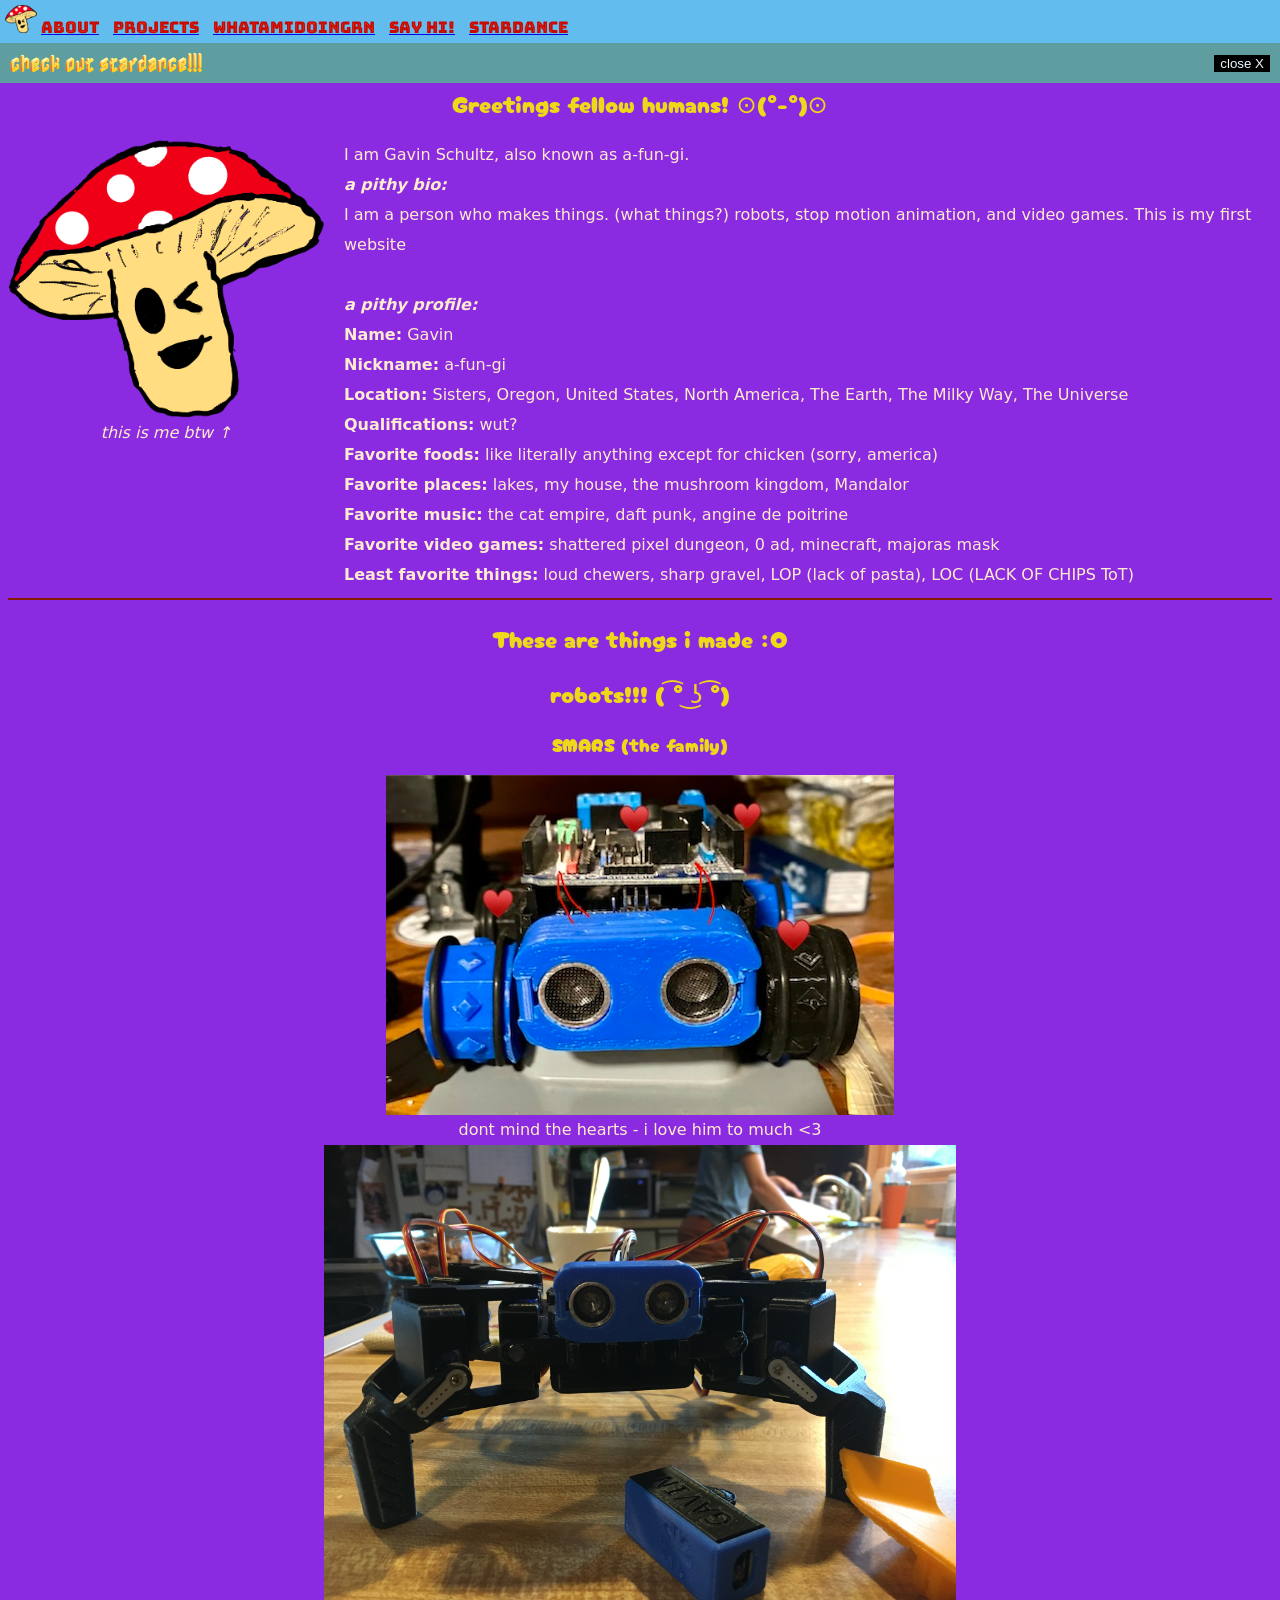
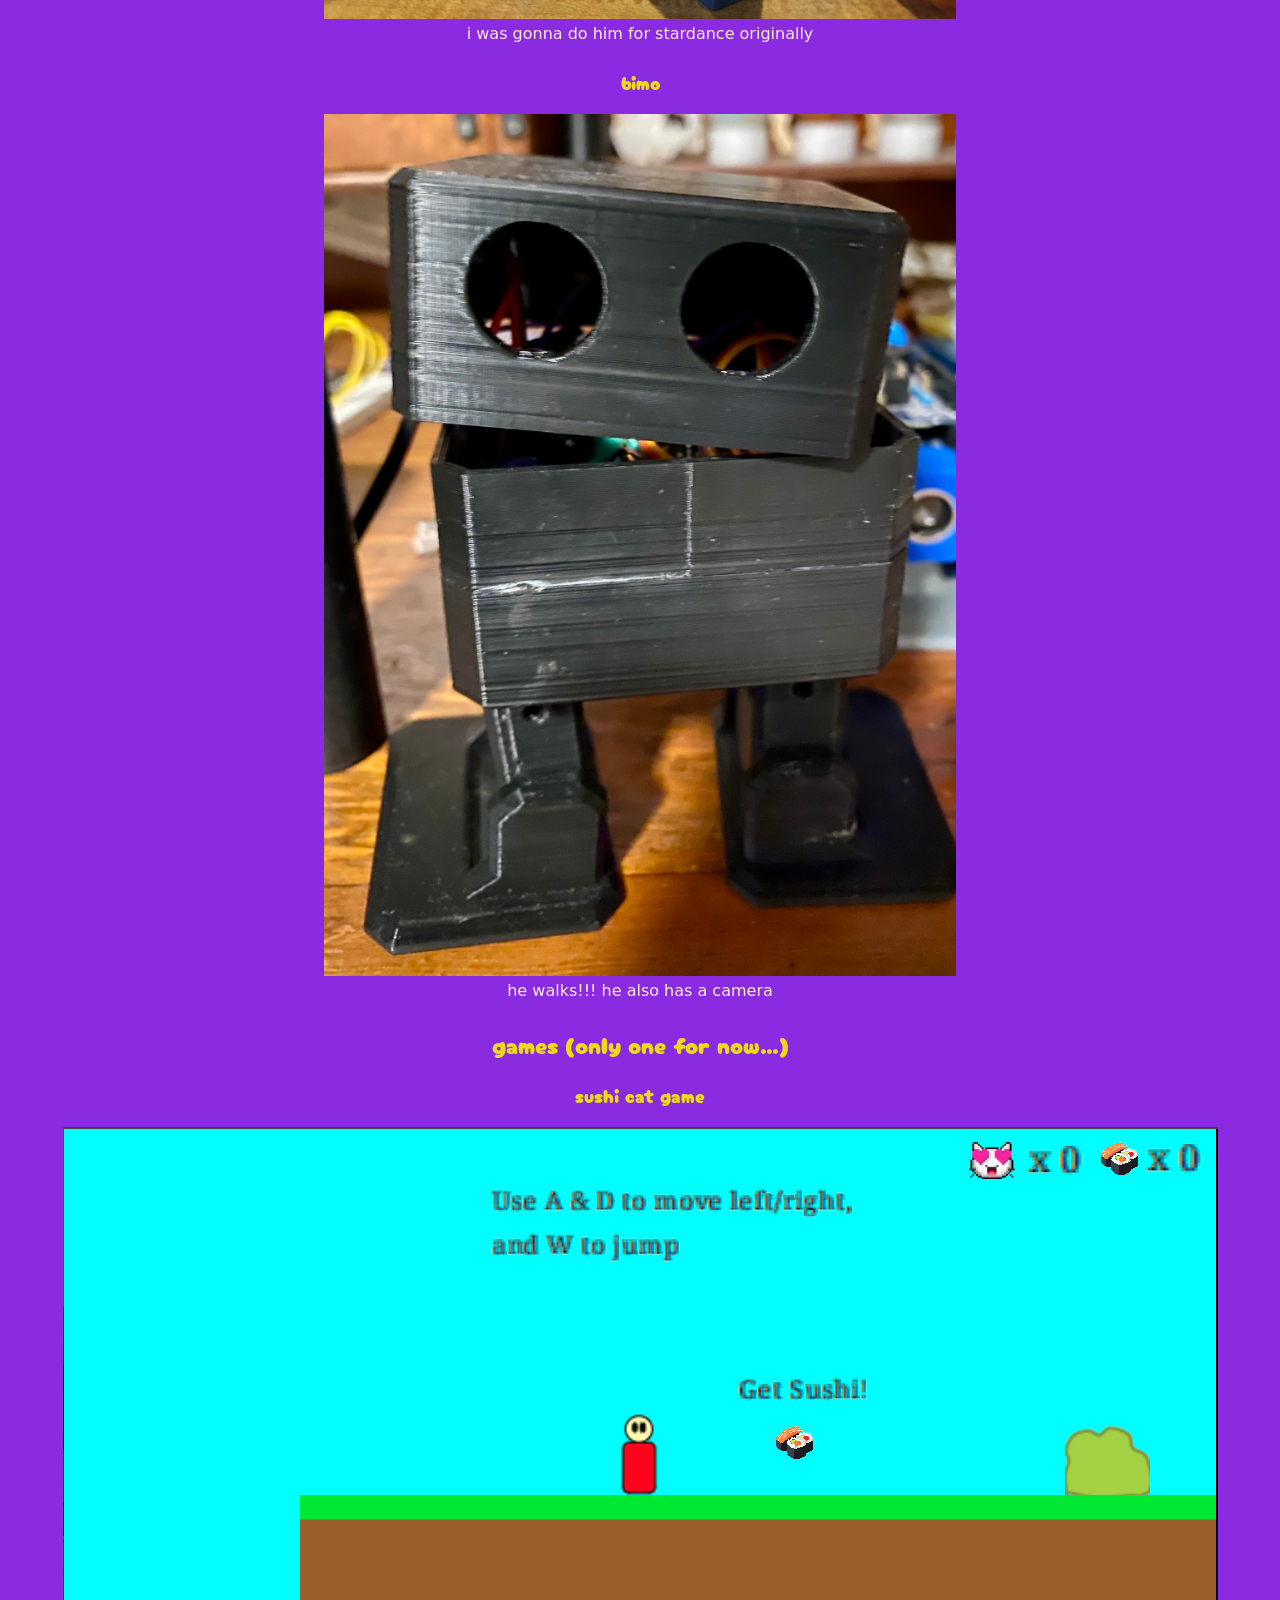
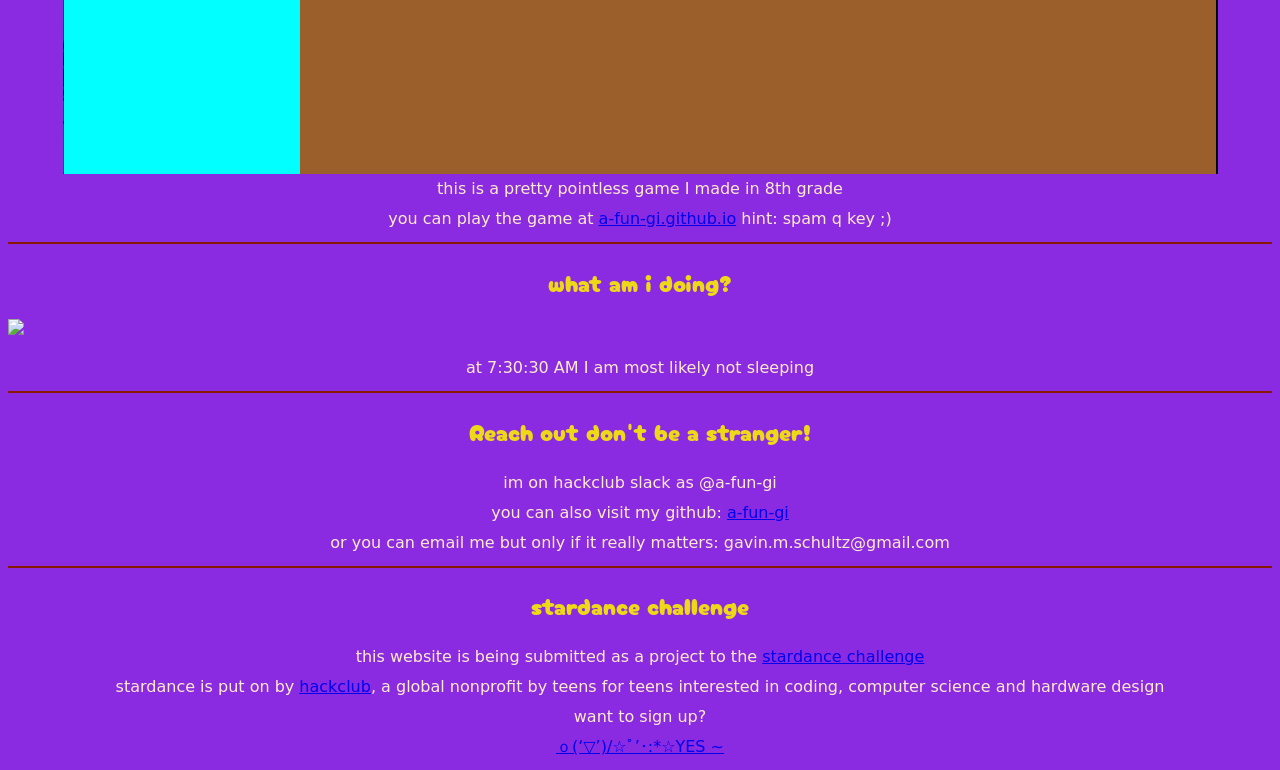
==== commit ba82aaca: "random cleaning up code things" ====
--- a/index.html
+++ b/index.html
@@ -19,7 +19,7 @@
             <a href="#stardance">stardance</a>
         </nav>
         <div id="notification">
-            <p id="notification-text">this is a notification designed to be annoying</p>
+            <p id="notification-text">check out stardance!!!</p>
             <button id="close-btn" onclick="hideNotification()">close X</button>
             <script>
                 function hideNotification() {
@@ -47,10 +47,10 @@
                 <strong>Favorite places:</strong> lakes, my house, the mushroom kingdom, Mandalor<br>
                 <strong>Favorite music:</strong> the cat empire, daft punk, angine de poitrine<br>
                 <strong>Favorite video games:</strong> shattered pixel dungeon, 0 ad, minecraft, majoras mask<br>
-                <strong>Least favorite things:</strong> loud chewers, homophobics, sharp gravel<br>
+                <strong>Least favorite things:</strong> loud chewers, sharp gravel, LOP (lack of pasta), LOC (LACK OF CHIPS ToT)<br>
             </p>
-            <hr>
         </div>
+        <hr>
     </section>
     <section id="projects">
         <div class="title">
--- a/style.css
+++ b/style.css
@@ -1,3 +1,5 @@
+/* meow */
+
 body {
     background-color: blueviolet;
     margin-top: 85px;
@@ -29,6 +31,11 @@
     position: fixed;
     top: 0;
     left: 0;
+}
+
+hr {
+    border: none;
+    border-top: 2px solid #861900;
 }
 
 #header-text {
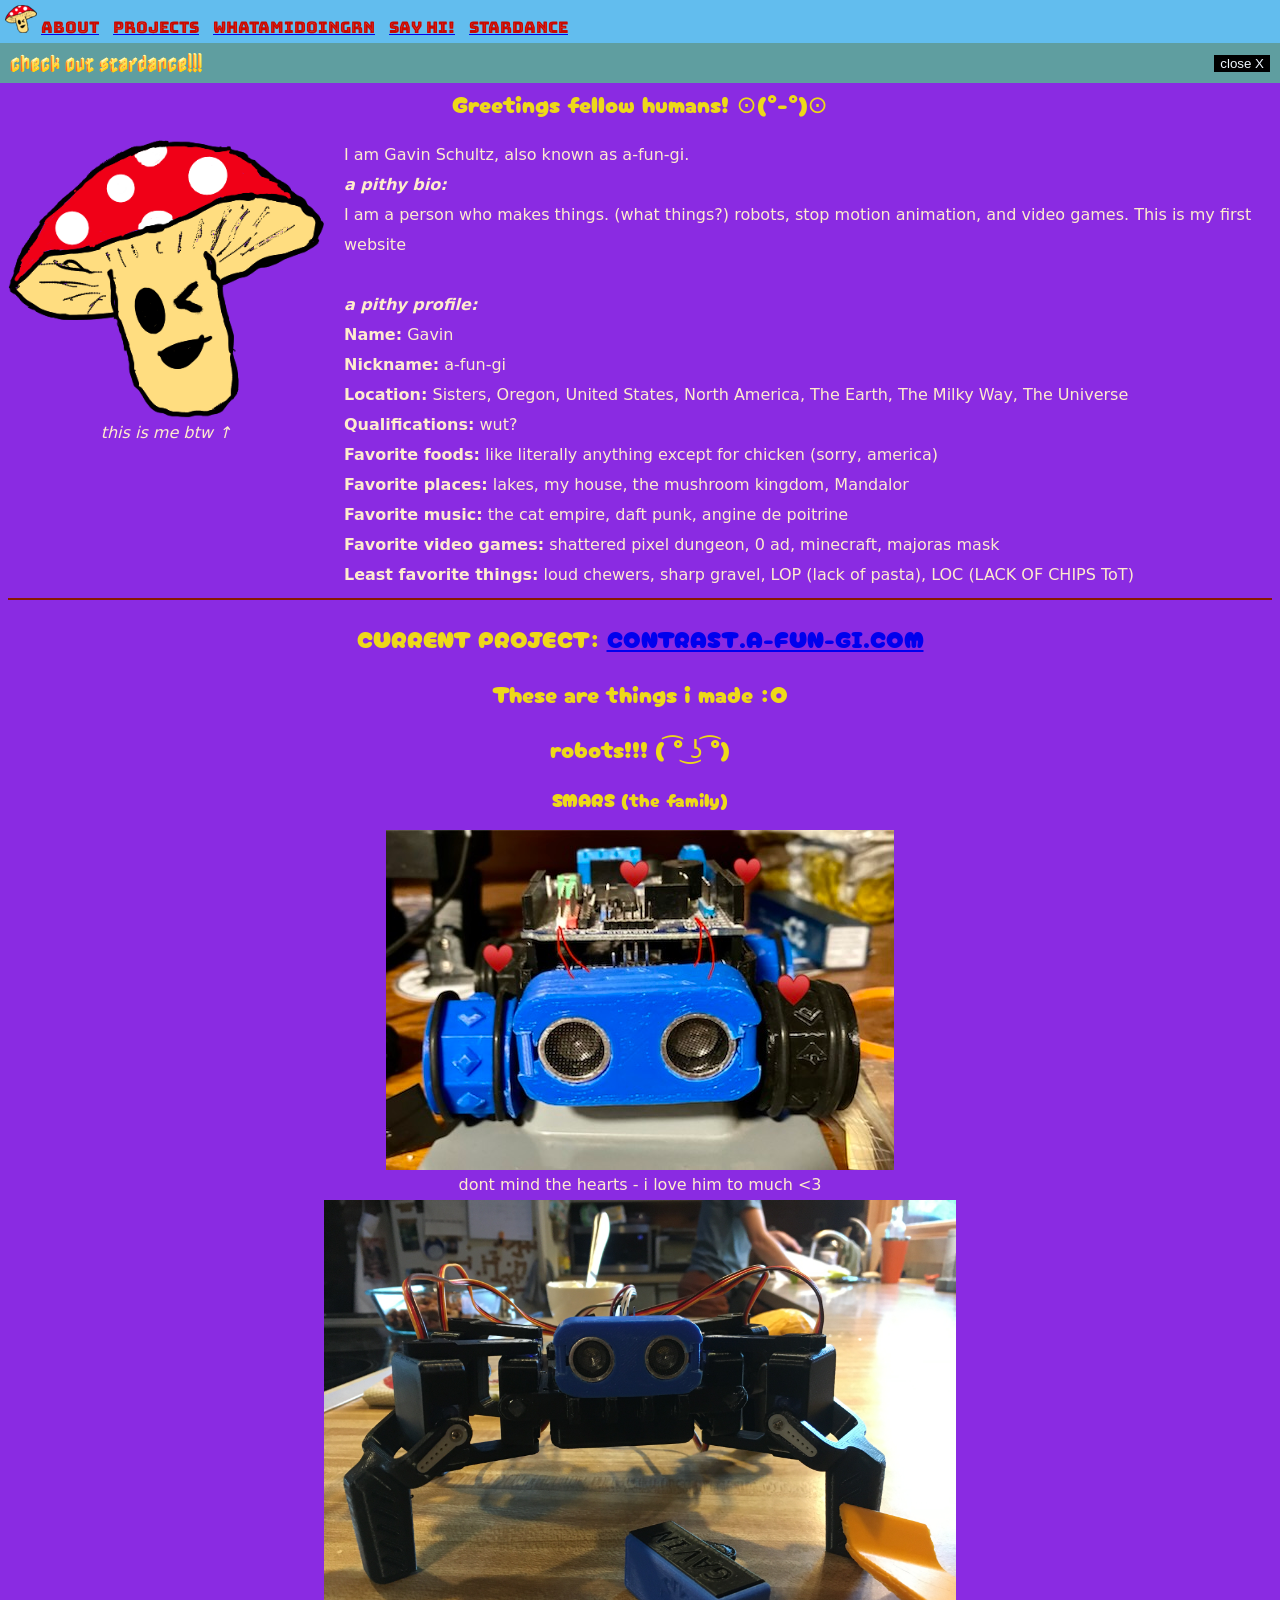
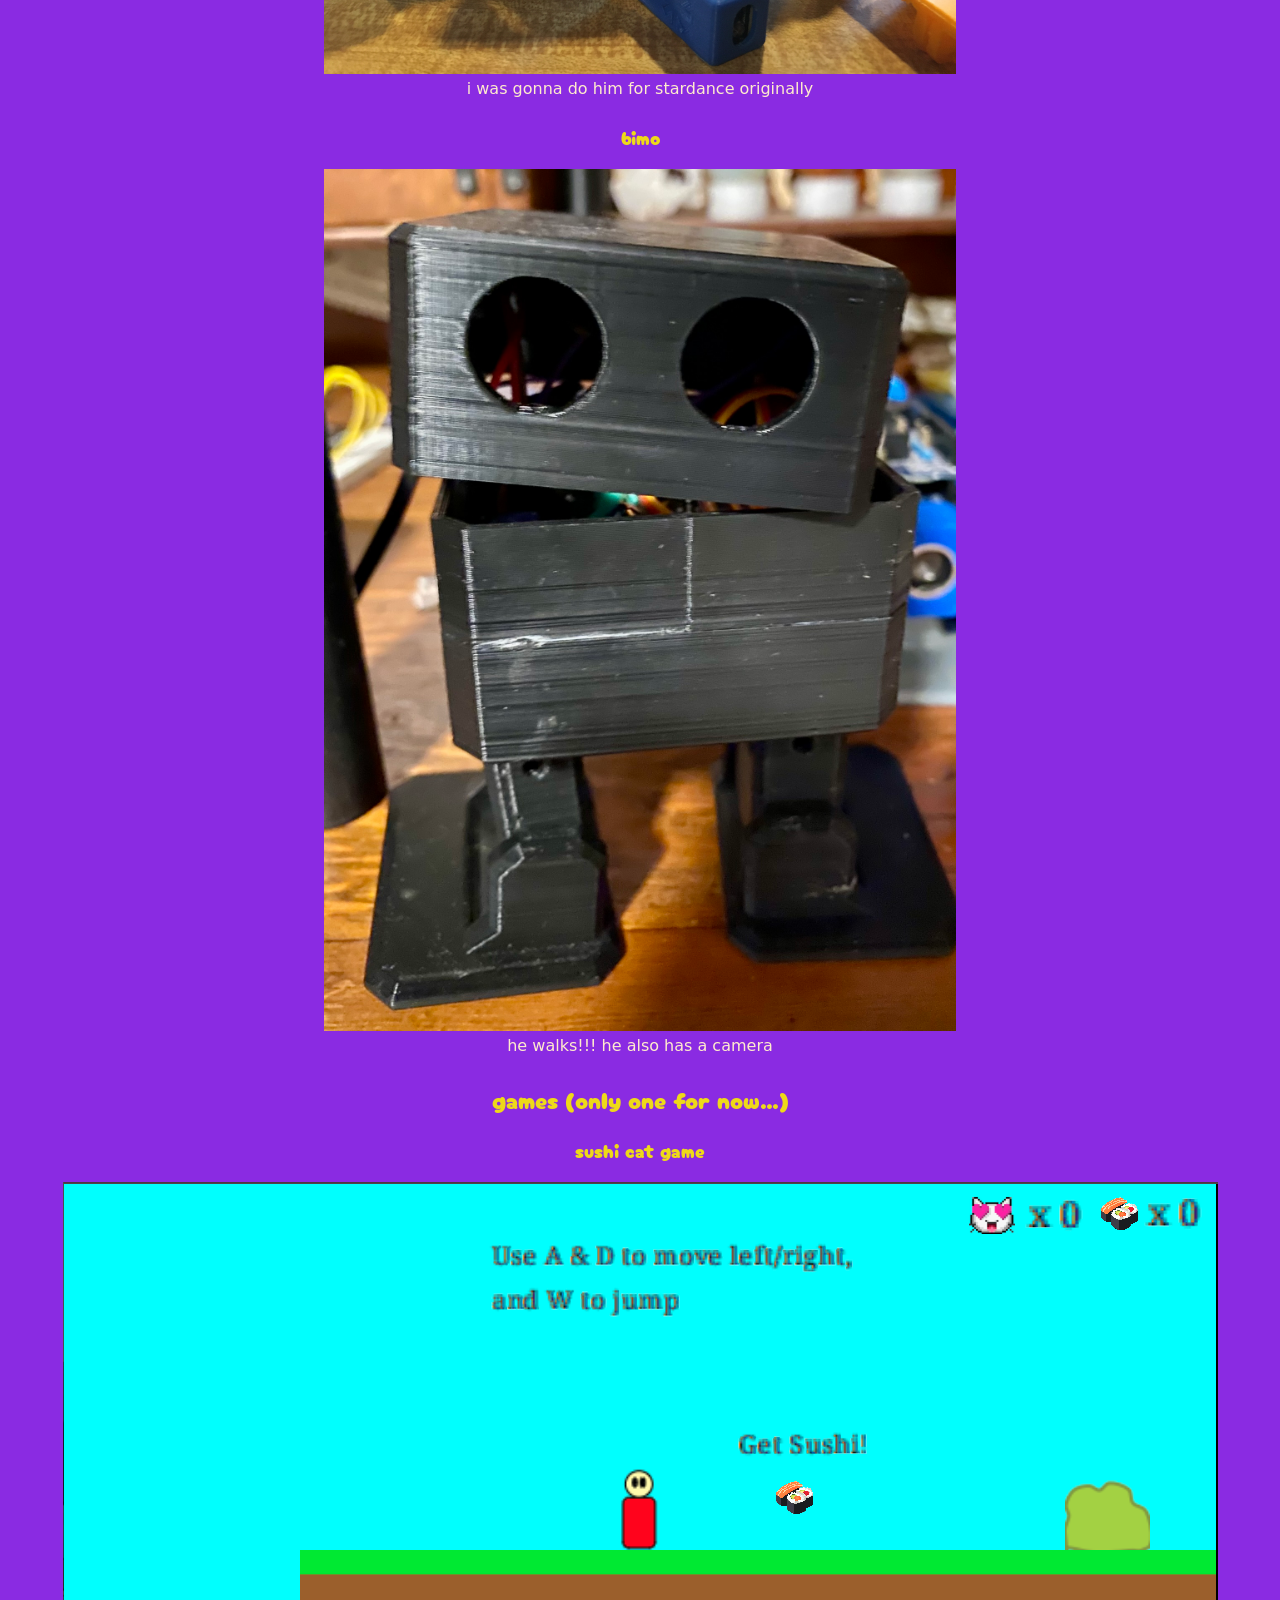
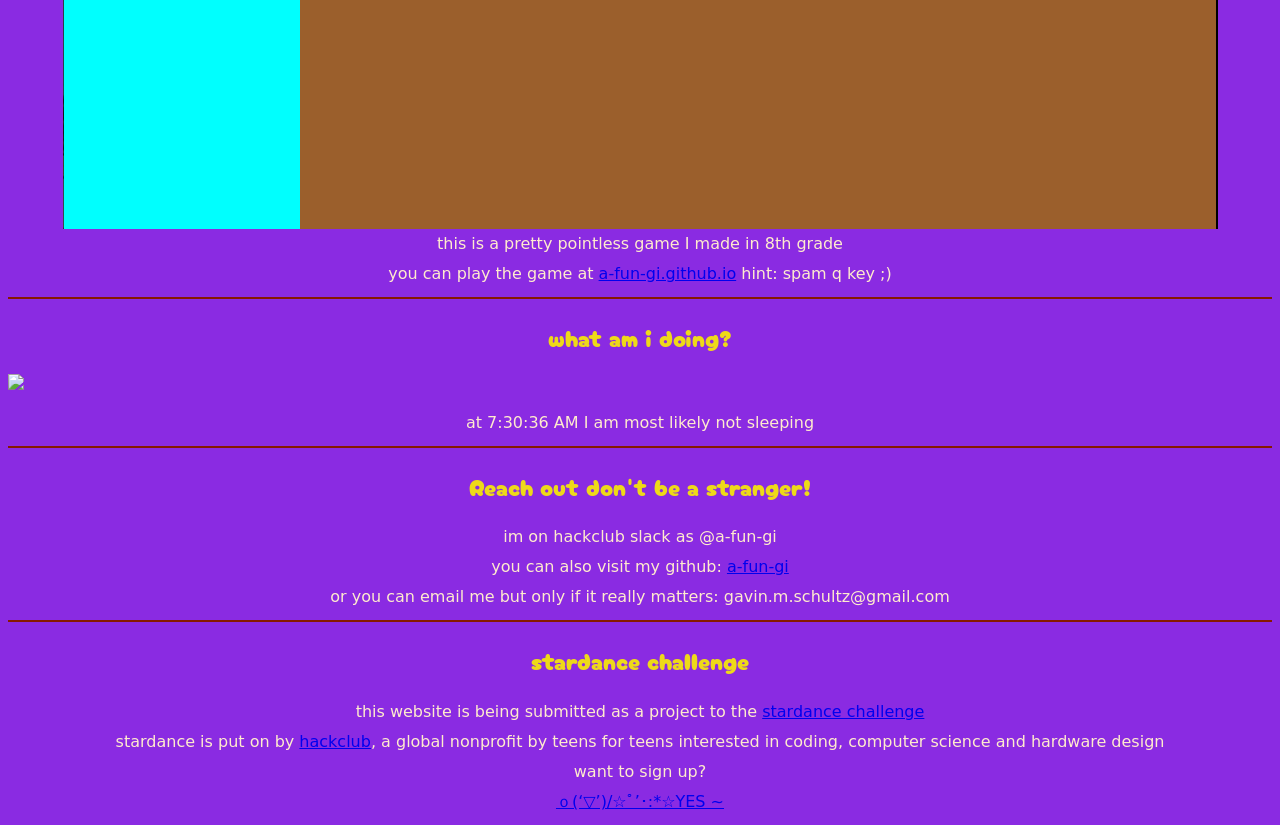
==== commit eda6b044: "add contrast link in main page" ====
--- a/index.html
+++ b/index.html
@@ -54,6 +54,7 @@
     </section>
     <section id="projects">
         <div class="title">
+            <h1>CURRENT PROJECT: <a href="https://contrast.a-fun-gi.com">CONTRAST.A-FUN-GI.COM</a></h1>
             <h1>These are things i made :O</h1>
             <h2>robots!!! ( ͡° ͜ʖ ͡°)</h2>
             <h3>SMARS (the family)</h3>
